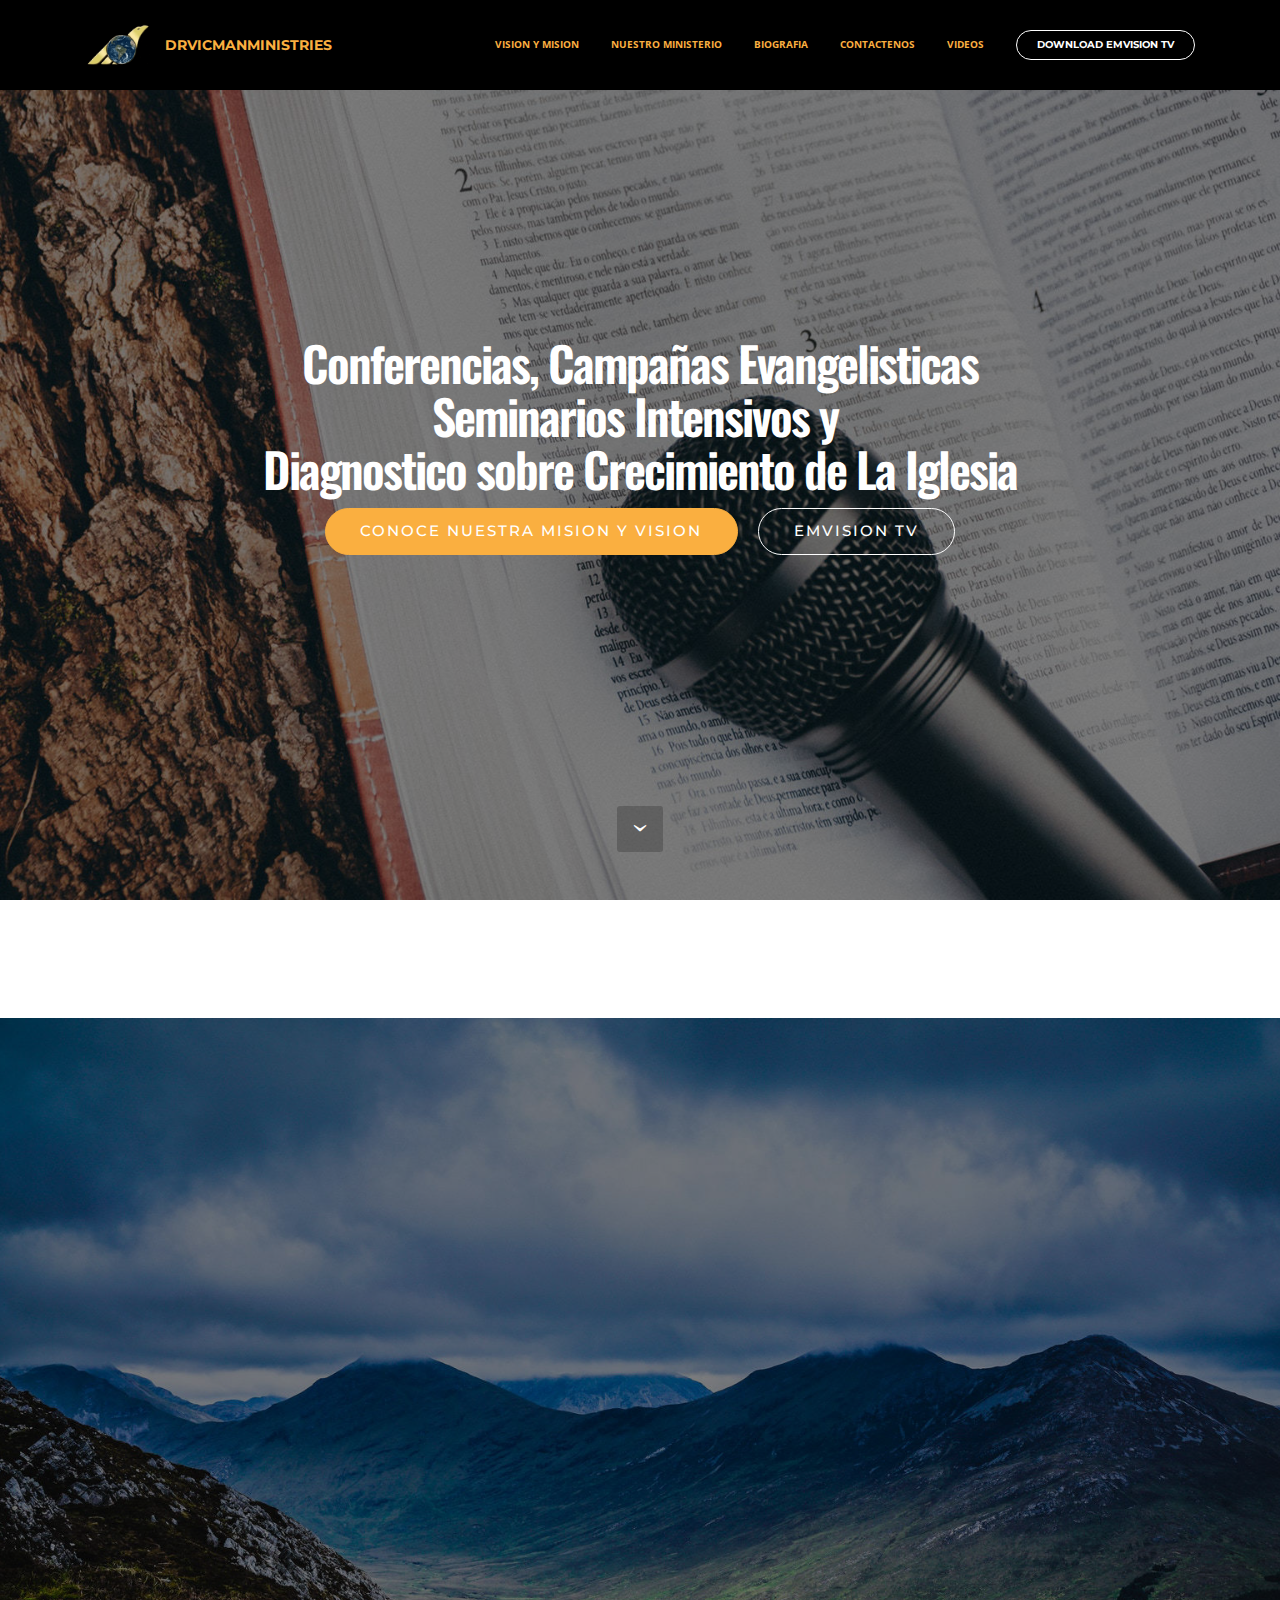
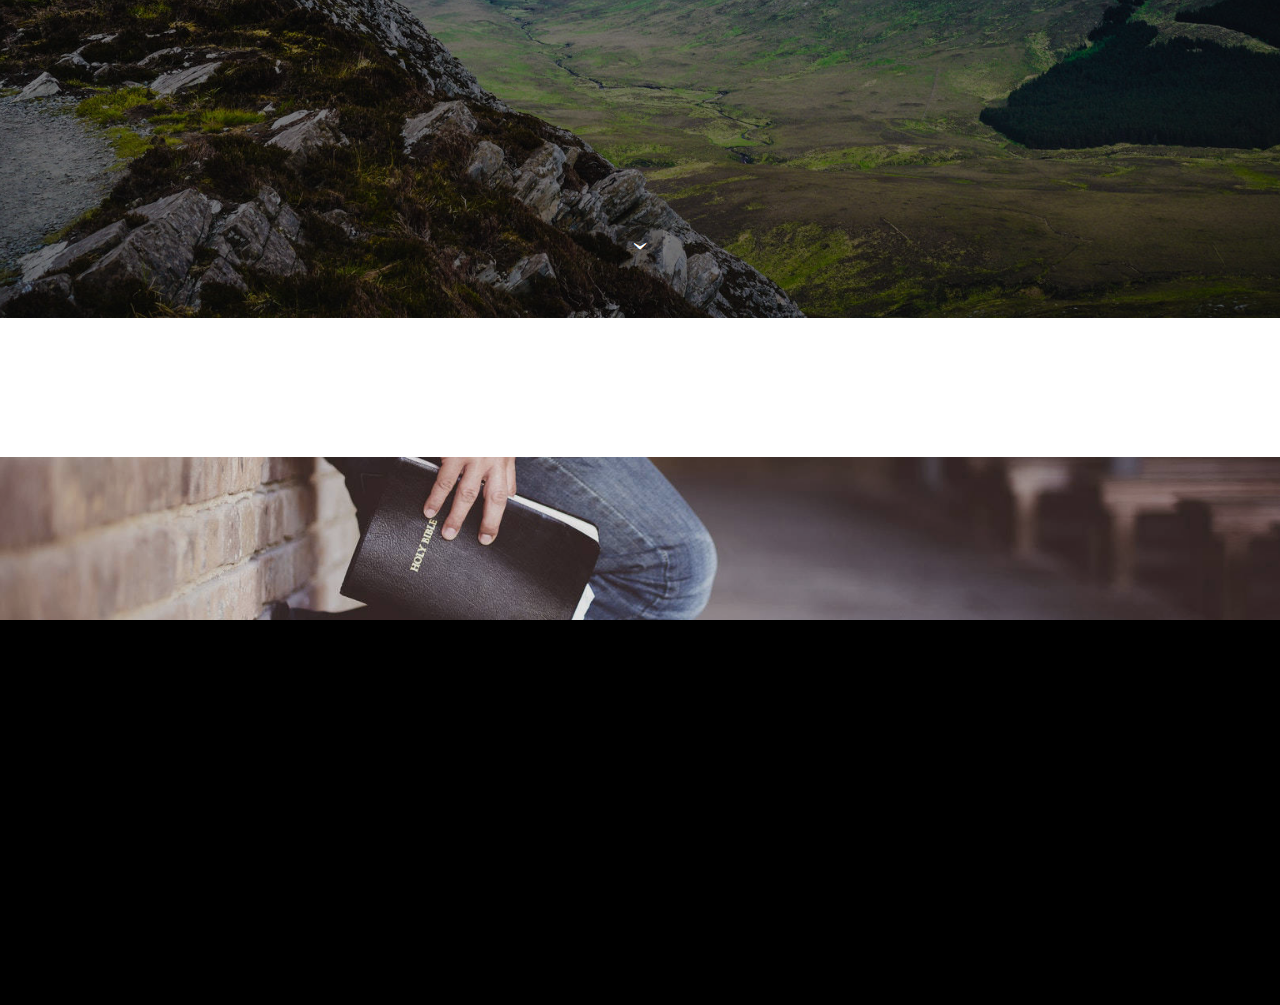
==== index.html @ 1177b35f "create github pages" ====
<!DOCTYPE html>
<html >
<head>
  <!-- Site made with Mobirise Website Builder v4.7.2, https://mobirise.com -->
  <meta charset="UTF-8">
  <meta http-equiv="X-UA-Compatible" content="IE=edge">
  <meta name="generator" content="Mobirise v4.7.2, mobirise.com">
  <meta name="viewport" content="width=device-width, initial-scale=1, minimum-scale=1">
  <link rel="shortcut icon" href="assets/images/hjn-171x128.png" type="image/x-icon">
  <meta name="description" content="">
  <title>Home</title>
  <link rel="stylesheet" href="https://fonts.googleapis.com/css?family=Montserrat:400,700">
  <link rel="stylesheet" href="https://fonts.googleapis.com/css?family=Raleway:100,100i,200,200i,300,300i,400,400i,500,500i,600,600i,700,700i,800,800i,900,900i">
  <link rel="stylesheet" href="https://fonts.googleapis.com/css?family=Lora:400,700,400italic,700italic&subset=latin">
  <link rel="stylesheet" href="assets/tether/tether.min.css">
  <link rel="stylesheet" href="assets/bootstrap/css/bootstrap.min.css">
  <link rel="stylesheet" href="assets/socicon/css/styles.css">
  <link rel="stylesheet" href="assets/dropdown/css/style.css">
  <link rel="stylesheet" href="assets/animate.css/animate.min.css">
  <link rel="stylesheet" href="assets/theme/css/style.css">
  <link rel="stylesheet" href="assets/mobirise/css/mbr-additional.css" type="text/css">
  
  
  
</head>
<body>
  <section id="ext_menu-s" data-rv-view="0">

    <nav class="navbar navbar-dropdown navbar-fixed-top">
        <div class="container">

            <div class="mbr-table">
                <div class="mbr-table-cell">

                    <div class="navbar-brand">
                        <a href="index.html" class="navbar-logo"><img src="assets/images/hjn-171x128.png" alt="Mobirise"></a>
                        <a class="navbar-caption text-primary" href="index.html">DRVICMANMINISTRIES</a>
                    </div>

                </div>
                <div class="mbr-table-cell">

                    <button class="navbar-toggler pull-xs-right hidden-md-up" type="button" data-toggle="collapse" data-target="#exCollapsingNavbar">
                        <div class="hamburger-icon"></div>
                    </button>

                    <ul class="nav-dropdown collapse pull-xs-right nav navbar-nav navbar-toggleable-sm" id="exCollapsingNavbar"><li class="nav-item"><a class="nav-link link" href="page1.html">VISION Y MISION</a></li><li class="nav-item"><a class="nav-link link" href="page5.html">NUESTRO MINISTERIO</a></li><li class="nav-item"><a class="nav-link link" href="page2.html">BIOGRAFIA</a></li><li class="nav-item dropdown"><a class="nav-link link" href="page3.html">CONTACTENOS</a></li><li class="nav-item dropdown"><a class="nav-link link" href="page4.html">VIDEOS</a></li><li class="nav-item nav-btn"><a class="nav-link btn btn-white btn-white-outline" href="https://play.google.com/store/apps/details?id=com.emvision.app&hl=es" target="_blank">DOWNLOAD EMVISION TV</a></li></ul>
                    <button hidden="" class="navbar-toggler navbar-close" type="button" data-toggle="collapse" data-target="#exCollapsingNavbar">
                        <div class="close-icon"></div>
                    </button>

                </div>
            </div>

        </div>
    </nav>

</section>

<section class="engine"><a href="https://mobirise.me/x">css templates</a></section><section class="mbr-section mbr-section-hero mbr-section-full mbr-section-with-arrow mbr-after-navbar" id="header1-0" data-rv-view="2" style="background-image: url(assets/images/mbr-1920x1080.jpg);">

    <div class="mbr-overlay" style="opacity: 0.5; background-color: rgb(0, 0, 0);"></div>

    <div class="mbr-table-cell">

        <div class="container">
            <div class="row">
                <div class="mbr-section col-md-10 col-md-offset-1 text-xs-center">

                    <h1 class="mbr-section-title display-1">Conferencias, Campañas Evangelisticas<br>Seminarios Intensivos y&nbsp;<br>Diagnostico sobre Crecimiento de La Iglesia</h1>
                    <p class="mbr-section-lead lead"></p>
                    <div class="mbr-section-btn"><a class="btn btn-lg btn-primary" href="page1.html">CONOCE NUESTRA MISION Y VISION</a>   <a class="btn btn-lg btn-white-outline btn-white" href="https://play.google.com/store/apps/details?id=com.emvision.app&hl=es" target="_blank">EMVISION TV</a></div>
                </div>
            </div>
        </div>
    </div>

    <div class="mbr-arrow mbr-arrow-floating" aria-hidden="true"><a href="#header3-h"><i class="mbr-arrow-icon"></i></a></div>

</section>

<section class="mbr-section mbr-section__container article" id="header3-h" data-rv-view="5" style="background-color: rgb(255, 255, 255); padding-top: 20px; padding-bottom: 20px;">
    <div class="container">
        <div class="row">
            <div class="col-xs-12">
                <h3 class="mbr-section-title display-2">"El que sacia de bien tu boca
<div>De modo que te rejuvenezcas como el águila."</div></h3>
                <small class="mbr-section-subtitle"><strong>Salmos 103:5</strong></small>
            </div>
        </div>
    </div>
</section>

<section class="mbr-section mbr-section-hero mbr-section-full mbr-section-with-arrow" id="header4-2b" data-rv-view="7" style="background-image: url(assets/images/mbr-3-1620x1080.jpg);">

    <div class="mbr-overlay" style="opacity: 0.5; background-color: rgb(0, 0, 0);"></div>

    <div class="mbr-table-cell">

        <div class="container">
            <div class="row">
                <div class="mbr-section col-md-10 col-md-offset-1 text-xs-center">

                    <h1 class="mbr-section-title display-1">DRVICMANMINISTRIES</h1>
                    <p class="mbr-section-lead lead">El ministerio Drvicmanministries fue fundado en 1987 en la Ciudad de <br>Chicago, Illinois, Proclamando el glorioso Evangelio en América<br>Campañas EVANGELISTICAS en Costa Rica, México, Nicaragua, Honduras,<br>El Salvador, Panamá y Los Estados Unidos..
<br><strong>Ministerio Fundado por El Pastor Víctor Aldana</strong></p>
                    <div class="mbr-section-btn"> <a class="btn btn-lg btn-warning" href="page3.html">CONTACTENOS</a></div>
                </div>
            </div>
        </div>
    </div>

    <div class="mbr-arrow mbr-arrow-floating" aria-hidden="true"><a href="#content2-1f"><i class="mbr-arrow-icon"></i></a></div>

</section>

<section class="mbr-section article mbr-section__container" id="content2-1f" data-rv-view="10" style="background-color: rgb(255, 255, 255); padding-top: 20px; padding-bottom: 20px;">

    <div class="container">
        <div class="row">
            <div class="col-xs-12 lead"><blockquote>Hasta la fecha El Pastor Aldana ha plantado en Estados Unidos 18 iglesias y bautizando <strong>15600 personas</strong>, ha casado <strong>3600 parejas</strong>, ha arreglado Residencias permanentes a unas <strong>3700 personas</strong> y Ha trabajado oficialmente como Locutor de Televisión; Actualmente es Pastor de <strong>ARMOED MISION</strong> y <strong>PRESIDENTE</strong> de <strong>EMVISION TV NETWORK</strong></blockquote></div>
        </div>
    </div>

</section>

<section class="mbr-section mbr-section-md-padding mbr-background" id="social-buttons2-1d" data-rv-view="12" style="background-image: url(assets/images/mbr-2-1618x1080.jpg); padding-top: 30px; padding-bottom: 30px;">
    <div class="mbr-overlay" style="opacity: 0.1; background-color: rgb(0, 0, 0);">
    </div>
    <div class="container">
        <div class="row">
            <div class="col-md-8 col-md-offset-2 text-xs-center">
                <h3 class="mbr-section-title display-2">FOLLOW US</h3>
                <div><a class="btn btn-social btn-white" title="Twitter" target="_blank" href="page3.html"><i class="socicon socicon-twitter"></i></a> <a class="btn btn-social btn-white" title="Facebook" target="_blank" href="page3.html"><i class="socicon socicon-facebook"></i></a> <a class="btn btn-social btn-white" title="Google+" target="_blank" href="page3.html"><i class="socicon socicon-googleplus"></i></a> <a class="btn btn-social btn-white" title="YouTube" target="_blank" href="page3.html"><i class="socicon socicon-youtube"></i></a> <a class="btn btn-social btn-white" title="Instagram" target="_blank" href="page3.html"><i class="socicon socicon-instagram"></i></a>      </div>
            </div>
        </div>
    </div>
</section>

<section class="mbr-section mbr-section-md-padding mbr-footer footer1" id="contacts1-8" data-rv-view="14" style="background-color: rgb(0, 0, 0); padding-top: 60px; padding-bottom: 60px;">
    
    <div class="container">
        <div class="row">
            <div class="mbr-footer-content col-xs-12 col-md-3">
                <div><img src="assets/images/hjn-171x128.png"></div>
            </div>
            <div class="mbr-footer-content col-xs-12 col-md-3">
                <p><strong>DIRECCION</strong><br>6030 Clarkson Avenida Maywood California  90270<br></p>
            </div>
            <div class="mbr-footer-content col-xs-12 col-md-3">
                <p><strong>CONTACTOS</strong><br>
Email: drvicmanministries@gmail.com<br>
Phone: +1&nbsp;(626) 409-4741<br><br></p>
            </div>
            <div class="mbr-footer-content col-xs-12 col-md-3">
                <p><strong>APK PARA ANDROID</strong><br>
<a class="text-primary" href="https://play.google.com/store/apps/details?id=com.emvision.app&hl=es" target="_blank">Download&nbsp;EMVISION TV</a><br><br></p>
            </div>

        </div>
    </div>
</section>

<section class="mbr-section mbr-section-md-padding" id="social-buttons3-g" data-rv-view="16" style="background-color: rgb(0, 0, 0); padding-top: 0px; padding-bottom: 0px;">
    
    <div class="container">
        <div class="row">
            <div class="col-md-8 col-md-offset-2 text-xs-center">
                <h3 class="mbr-section-title display-2">SHARE THIS PAGE!</h3>
                <div>

                  <div class="mbr-social-likes" data-counters="false">
                    <span class="btn btn-social facebook" title="Share link on Facebook">
                        <i class="socicon socicon-facebook"></i>
                    </span>
                    <span class="btn btn-social twitter" title="Share link on Twitter">
                        <i class="socicon socicon-twitter"></i>
                    </span>
                    <span class="btn btn-social plusone" title="Share link on Google+">
                        <i class="socicon socicon-googleplus"></i>
                    </span>
                    
                    
                  </div>

                </div>
            </div>
        </div>
    </div>
</section>


  <script src="assets/web/assets/jquery/jquery.min.js"></script>
  <script src="assets/tether/tether.min.js"></script>
  <script src="assets/bootstrap/js/bootstrap.min.js"></script>
  <script src="assets/social-likes/social-likes.js"></script>
  <script src="assets/dropdown/js/script.min.js"></script>
  <script src="assets/touch-swipe/jquery.touch-swipe.min.js"></script>
  <script src="assets/viewport-checker/jquery.viewportchecker.js"></script>
  <script src="assets/smooth-scroll/smooth-scroll.js"></script>
  <script src="assets/theme/js/script.js"></script>
  
  
  <input name="animation" type="hidden">
  </body>
</html>
---- assets/socicon/css/styles.css ----
@charset "UTF-8";

@font-face {
  font-family: "socicon";
  src:url("../fonts/socicon.eot");
  src:url("../fonts/socicon.eot?#iefix") format("embedded-opentype"),
    url("../fonts/socicon.woff") format("woff"),
    url("../fonts/socicon.ttf") format("truetype"),
    url("../fonts/socicon.svg#socicon") format("svg");
  font-weight: normal;
  font-style: normal;

}

[data-icon]:before {
  font-family: "socicon" !important;
  content: attr(data-icon);
  font-style: normal !important;
  font-weight: normal !important;
  font-variant: normal !important;
  text-transform: none !important;
  speak: none;
  line-height: 1;
  -webkit-font-smoothing: antialiased;
  -moz-osx-font-smoothing: grayscale;
}

[class^="socicon-"]:before,
[class*=" socicon-"]:before {
  font-family: "socicon" !important;
  font-style: normal !important;
  font-weight: normal !important;
  font-variant: normal !important;
  text-transform: none !important;
  speak: none;
  line-height: 1;
  -webkit-font-smoothing: antialiased;
  -moz-osx-font-smoothing: grayscale;
}

.socicon-modelmayhem:before {
  content: "\e000";
}
.socicon-mixcloud:before {
  content: "\e001";
}
.socicon-drupal:before {
  content: "\e002";
}
.socicon-swarm:before {
  content: "\e003";
}
.socicon-istock:before {
  content: "\e004";
}
.socicon-yammer:before {
  content: "\e005";
}
.socicon-ello:before {
  content: "\e006";
}
.socicon-stackoverflow:before {
  content: "\e007";
}
.socicon-persona:before {
  content: "\e008";
}
.socicon-triplej:before {
  content: "\e009";
}
.socicon-houzz:before {
  content: "\e00a";
}
.socicon-rss:before {
  content: "\e00b";
}
.socicon-paypal:before {
  content: "\e00c";
}
.socicon-odnoklassniki:before {
  content: "\e00d";
}
.socicon-airbnb:before {
  content: "\e00e";
}
.socicon-periscope:before {
  content: "\e00f";
}
.socicon-outlook:before {
  content: "\e010";
}
.socicon-coderwall:before {
  content: "\e011";
}
.socicon-tripadvisor:before {
  content: "\e012";
}
.socicon-appnet:before {
  content: "\e013";
}
.socicon-goodreads:before {
  content: "\e014";
}
.socicon-tripit:before {
  content: "\e015";
}
.socicon-lanyrd:before {
  content: "\e016";
}
.socicon-slideshare:before {
  content: "\e017";
}
.socicon-buffer:before {
  content: "\e018";
}
.socicon-disqus:before {
  content: "\e019";
}
.socicon-vkontakte:before {
  content: "\e01a";
}
.socicon-whatsapp:before {
  content: "\e01b";
}
.socicon-patreon:before {
  content: "\e01c";
}
.socicon-storehouse:before {
  content: "\e01d";
}
.socicon-pocket:before {
  content: "\e01e";
}
.socicon-mail:before {
  content: "\e01f";
}
.socicon-blogger:before {
  content: "\e020";
}
.socicon-technorati:before {
  content: "\e021";
}
.socicon-reddit:before {
  content: "\e022";
}
.socicon-dribbble:before {
  content: "\e023";
}
.socicon-stumbleupon:before {
  content: "\e024";
}
.socicon-digg:before {
  content: "\e025";
}
.socicon-envato:before {
  content: "\e026";
}
.socicon-behance:before {
  content: "\e027";
}
.socicon-delicious:before {
  content: "\e028";
}
.socicon-deviantart:before {
  content: "\e029";
}
.socicon-forrst:before {
  content: "\e02a";
}
.socicon-play:before {
  content: "\e02b";
}
.socicon-zerply:before {
  content: "\e02c";
}
.socicon-wikipedia:before {
  content: "\e02d";
}
.socicon-apple:before {
  content: "\e02e";
}
.socicon-flattr:before {
  content: "\e02f";
}
.socicon-github:before {
  content: "\e030";
}
.socicon-renren:before {
  content: "\e031";
}
.socicon-friendfeed:before {
  content: "\e032";
}
.socicon-newsvine:before {
  content: "\e033";
}
.socicon-identica:before {
  content: "\e034";
}
.socicon-bebo:before {
  content: "\e035";
}
.socicon-zynga:before {
  content: "\e036";
}
.socicon-steam:before {
  content: "\e037";
}
.socicon-xbox:before {
  content: "\e038";
}
.socicon-windows:before {
  content: "\e039";
}
.socicon-qq:before {
  content: "\e03a";
}
.socicon-douban:before {
  content: "\e03b";
}
.socicon-meetup:before {
  content: "\e03c";
}
.socicon-playstation:before {
  content: "\e03d";
}
.socicon-android:before {
  content: "\e03e";
}
.socicon-snapchat:before {
  content: "\e03f";
}
.socicon-twitter:before {
  content: "\e040";
}
.socicon-facebook:before {
  content: "\e041";
}
.socicon-googleplus:before {
  content: "\e042";
}
.socicon-pinterest:before {
  content: "\e043";
}
.socicon-foursquare:before {
  content: "\e044";
}
.socicon-yahoo:before {
  content: "\e045";
}
.socicon-skype:before {
  content: "\e046";
}
.socicon-yelp:before {
  content: "\e047";
}
.socicon-feedburner:before {
  content: "\e048";
}
.socicon-linkedin:before {
  content: "\e049";
}
.socicon-viadeo:before {
  content: "\e04a";
}
.socicon-xing:before {
  content: "\e04b";
}
.socicon-myspace:before {
  content: "\e04c";
}
.socicon-soundcloud:before {
  content: "\e04d";
}
.socicon-spotify:before {
  content: "\e04e";
}
.socicon-grooveshark:before {
  content: "\e04f";
}
.socicon-lastfm:before {
  content: "\e050";
}
.socicon-youtube:before {
  content: "\e051";
}
.socicon-vimeo:before {
  content: "\e052";
}
.socicon-dailymotion:before {
  content: "\e053";
}
.socicon-vine:before {
  content: "\e054";
}
.socicon-flickr:before {
  content: "\e055";
}
.socicon-500px:before {
  content: "\e056";
}
.socicon-wordpress:before {
  content: "\e058";
}
.socicon-tumblr:before {
  content: "\e059";
}
.socicon-twitch:before {
  content: "\e05a";
}
.socicon-8tracks:before {
  content: "\e05b";
}
.socicon-amazon:before {
  content: "\e05c";
}
.socicon-icq:before {
  content: "\e05d";
}
.socicon-smugmug:before {
  content: "\e05e";
}
.socicon-ravelry:before {
  content: "\e05f";
}
.socicon-weibo:before {
  content: "\e060";
}
.socicon-baidu:before {
  content: "\e061";
}
.socicon-angellist:before {
  content: "\e062";
}
.socicon-ebay:before {
  content: "\e063";
}
.socicon-imdb:before {
  content: "\e064";
}
.socicon-stayfriends:before {
  content: "\e065";
}
.socicon-residentadvisor:before {
  content: "\e066";
}
.socicon-google:before {
  content: "\e067";
}
.socicon-yandex:before {
  content: "\e068";
}
.socicon-sharethis:before {
  content: "\e069";
}
.socicon-bandcamp:before {
  content: "\e06a";
}
.socicon-itunes:before {
  content: "\e06b";
}
.socicon-deezer:before {
  content: "\e06c";
}
.socicon-telegram:before {
  content: "\e06e";
}
.socicon-openid:before {
  content: "\e06f";
}
.socicon-amplement:before {
  content: "\e070";
}
.socicon-viber:before {
  content: "\e071";
}
.socicon-zomato:before {
  content: "\e072";
}
.socicon-draugiem:before {
  content: "\e074";
}
.socicon-endomodo:before {
  content: "\e075";
}
.socicon-filmweb:before {
  content: "\e076";
}
.socicon-stackexchange:before {
  content: "\e077";
}
.socicon-wykop:before {
  content: "\e078";
}
.socicon-teamspeak:before {
  content: "\e079";
}
.socicon-teamviewer:before {
  content: "\e07a";
}
.socicon-ventrilo:before {
  content: "\e07b";
}
.socicon-younow:before {
  content: "\e07c";
}
.socicon-raidcall:before {
  content: "\e07d";
}
.socicon-mumble:before {
  content: "\e07e";
}
.socicon-medium:before {
  content: "\e06d";
}
.socicon-bebee:before {
  content: "\e07f";
}
.socicon-hitbox:before {
  content: "\e080";
}
.socicon-reverbnation:before {
  content: "\e081";
}
.socicon-formulr:before {
  content: "\e082";
}
.socicon-instagram:before {
  content: "\e057";
}
.socicon-battlenet:before {
  content: "\e083";
}
.socicon-chrome:before {
  content: "\e084";
}
.socicon-discord:before {
  content: "\e086";
}
.socicon-issuu:before {
  content: "\e087";
}
.socicon-macos:before {
  content: "\e088";
}
.socicon-firefox:before {
  content: "\e089";
}
.socicon-opera:before {
  content: "\e08d";
}
.socicon-keybase:before {
  content: "\e090";
}
.socicon-alliance:before {
  content: "\e091";
}
.socicon-livejournal:before {
  content: "\e092";
}
.socicon-googlephotos:before {
  content: "\e093";
}
.socicon-horde:before {
  content: "\e094";
}
.socicon-etsy:before {
  content: "\e095";
}
.socicon-zapier:before {
  content: "\e096";
}
.socicon-google-scholar:before {
  content: "\e097";
}
.socicon-researchgate:before {
  content: "\e098";
}
.socicon-wechat:before {
  content: "\e099";
}
.socicon-strava:before {
  content: "\e09a";
}
.socicon-line:before {
  content: "\e09b";
}
.socicon-lyft:before {
  content: "\e09c";
}
.socicon-uber:before {
  content: "\e09d";
}
.socicon-songkick:before {
  content: "\e09e";
}
.socicon-viewbug:before {
  content: "\e09f";
}
.socicon-googlegroups:before {
  content: "\e0a0";
}
.socicon-quora:before {
  content: "\e073";
}
.socicon-diablo:before {
  content: "\e085";
}
.socicon-blizzard:before {
  content: "\e0a1";
}
.socicon-hearthstone:before {
  content: "\e08b";
}
.socicon-heroes:before {
  content: "\e08a";
}
.socicon-overwatch:before {
  content: "\e08c";
}
.socicon-warcraft:before {
  content: "\e08e";
}
.socicon-starcraft:before {
  content: "\e08f";
}
.socicon-beam:before {
  content: "\e0a2";
}
.socicon-curse:before {
  content: "\e0a3";
}
.socicon-player:before {
  content: "\e0a4";
}
.socicon-streamjar:before {
  content: "\e0a5";
}
.socicon-nintendo:before {
  content: "\e0a6";
}
.socicon-hellocoton:before {
  content: "\e0a7";
}
---- assets/dropdown/css/style.css ----
.navbar-dropdown {
  left: 0;
  padding: 0;
  position: absolute;
  right: 0;
  top: 0;
  transition: all 0.45s ease;
  z-index: 1030; }
  .navbar-dropdown .navbar-brand {
    float: none;
    font-size: 0;
    padding: 1.25rem 0;
    position: relative;
    transition: padding 0.25s ease;
    white-space: nowrap; }
    .navbar-dropdown .navbar-brand::before {
      content: "";
      display: inline-block;
      height: 100%;
      vertical-align: middle; }
  .navbar-dropdown .navbar-logo,
  .navbar-dropdown .navbar-caption {
    display: inline-block;
    vertical-align: middle; }
  .navbar-dropdown .navbar-logo {
    margin-right: 0.8rem;
    transition: margin 0.3s ease-in-out; }
    .navbar-dropdown .navbar-logo img {
      height: 3.125rem;
      transition: all 0.3s ease-in-out; }
  .navbar-dropdown .mbr-table-cell {
    height: 5.625rem; }
  .navbar-dropdown .navbar-caption {
    font-family: "Montserrat";
    font-size: 1rem;
    font-weight: 700;
    white-space: normal; }
    .navbar-dropdown .navbar-caption, .navbar-dropdown .navbar-caption:hover {
      color: inherit;
      text-decoration: none; }
  .navbar-dropdown.navbar-fixed-top {
    position: fixed; }
  .navbar-dropdown.bg-color.transparent {
    background: none !important; }
  .navbar-dropdown.navbar-short .navbar-brand {
    padding: 0.625rem 0; }
  .navbar-dropdown.navbar-short .navbar-logo {
    margin-right: 0.5rem; }
    .navbar-dropdown.navbar-short .navbar-logo img {
      height: 2.375rem; }
  .navbar-dropdown.navbar-short .mbr-table-cell {
    height: 3.625rem; }
  .navbar-dropdown .navbar-close {
    left: 0.6875rem;
    position: fixed;
    top: 0.75rem;
    z-index: 1000; }
  .navbar-dropdown.opened {
    background: none !important; }
    .navbar-dropdown.opened .navbar-brand,
    .navbar-dropdown.opened .navbar-toggler {
      display: none; }
  .navbar-dropdown .hamburger-icon {
    content: "";
    width: 16px;
    -webkit-box-shadow: 0 -6px 0 1px,0 0 0 1px,0 6px 0 1px;
    -moz-box-shadow: 0 -6px 0 1px,0 0 0 1px,0 6px 0 1px;
    box-shadow: 0 -6px 0 1px,0 0 0 1px,0 6px 0 1px; }
  .navbar-dropdown .close-icon {
    position: relative;
    width: 21px;
    height: 21px;
    overflow: hidden; }
    .navbar-dropdown .close-icon::before, .navbar-dropdown .close-icon::after {
      content: '';
      position: absolute;
      height: 2px;
      width: 100%;
      top: 50%;
      left: 0;
      margin-top: -1px; }
    .navbar-dropdown .close-icon::before {
      transform: rotate(45deg);
      -ms-transform: rotate(45deg);
      -webkit-transform: rotate(45deg); }
    .navbar-dropdown .close-icon::after {
      transform: rotate(-45deg);
      -ms-transform: rotate(-45deg);
      -webkit-transform: rotate(-45deg); }

.dropdown-menu .dropdown-toggle[data-toggle="dropdown-submenu"]::after {
  border-bottom: 0.35em solid transparent;
  border-left: 0.35em solid;
  border-right: 0;
  border-top: 0.35em solid transparent;
  margin-left: 0.3rem; }

.dropdown-menu .dropdown-item:focus {
  outline: 0; }

.nav-dropdown {
  display: table !important;
  font-family: "Montserrat";
  font-size: 0.75rem;
  font-weight: 700;
  height: auto !important; }
  .nav-dropdown .nav-item {
    display: table-cell;
    float: none;
    vertical-align: middle; }
  .nav-dropdown .nav-btn {
    padding-left: 1rem; }
  .nav-dropdown .link {
    margin: 1.667em;
    padding: 0;
    transition: color .2s ease-in-out; }
    .nav-dropdown .link.dropdown-toggle {
      margin-right: 2.583em; }
      .nav-dropdown .link.dropdown-toggle::after {
        margin-left: .25rem;
        border-top: 0.35em solid;
        border-right: 0.35em solid transparent;
        border-left: 0.35em solid transparent;
        border-bottom: 0; }
      .nav-dropdown .link.dropdown-toggle::after {
        display: block;
        margin-top: -0.1667em;
        position: absolute;
        right: 1.3333em;
        top: 50%; }
      .nav-dropdown .link.dropdown-toggle[aria-expanded="true"] {
        margin: 0;
        padding: 1.667em 2.583em 1.667em 1.667em; }
  .nav-dropdown .link::after,
  .nav-dropdown .dropdown-item::after {
    color: inherit; }
  .nav-dropdown .btn {
    font-size: 0.75rem;
    font-weight: 700;
    letter-spacing: 0;
    margin-bottom: 0;
    padding-left: 1.25rem;
    padding-right: 1.25rem; }
  .nav-dropdown .dropdown-menu {
    border-radius: 0;
    border: 0;
    left: 0;
    margin: 0;
    padding-bottom: 1.25rem;
    padding-top: 1.25rem; }
  .nav-dropdown .dropdown-submenu {
    left: 100%;
    margin-left: 0.125rem;
    margin-top: -1.25rem;
    top: 0; }
  .nav-dropdown .dropdown-item {
    font-size: 0.8125rem;
    font-weight: 500;
    line-height: 2;
    padding: 0.3846em 4.615em 0.3846em 1.5385em;
    position: relative;
    transition: color .2s ease-in-out, background-color .2s ease-in-out; }
    .nav-dropdown .dropdown-item::after {
      margin-top: -0.3077em;
      position: absolute;
      right: 1.1538em;
      top: 50%; }
    .nav-dropdown .dropdown-item:focus, .nav-dropdown .dropdown-item:hover {
      background: none; }

@media (max-width: 767px) {
  .nav-dropdown.navbar-toggleable-sm {
    bottom: 0;
    display: none;
    left: 0;
    overflow-x: hidden;
    position: fixed;
    top: 0;
    transform: translateX(-100%);
    -ms-transform: translateX(-100%);
    -webkit-transform: translateX(-100%);
    width: 18.75rem;
    z-index: 999; } }
.nav-dropdown.navbar-toggleable-xl {
  bottom: 0;
  display: none;
  left: 0;
  overflow-x: hidden;
  position: fixed;
  top: 0;
  transform: translateX(-100%);
  -ms-transform: translateX(-100%);
  -webkit-transform: translateX(-100%);
  width: 18.75rem;
  z-index: 999; }

.nav-dropdown-sm {
  display: block !important;
  overflow-x: hidden;
  overflow: auto;
  padding-top: 3.875rem; }
  .nav-dropdown-sm::after {
    content: "";
    display: block;
    height: 3rem;
    width: 100%; }
  .nav-dropdown-sm.collapse.in ~ .navbar-close {
    display: block !important; }
  .nav-dropdown-sm.collapsing, .nav-dropdown-sm.collapse.in {
    transform: translateX(0);
    -ms-transform: translateX(0);
    -webkit-transform: translateX(0);
    transition: all 0.25s ease-out;
    -webkit-transition: all 0.25s ease-out; }
  .nav-dropdown-sm.collapsing[aria-expanded="false"] {
    transform: translateX(-100%);
    -ms-transform: translateX(-100%);
    -webkit-transform: translateX(-100%); }
  .nav-dropdown-sm .nav-item {
    display: block;
    margin-left: 0 !important;
    padding-left: 0; }
  .nav-dropdown-sm .link,
  .nav-dropdown-sm .dropdown-item {
    border-top: 1px dotted rgba(255, 255, 255, 0.1);
    font-size: 0.8125rem;
    line-height: 1.6;
    margin: 0 !important;
    padding: 0.875rem 2.4rem 0.875rem 1.5625rem !important;
    position: relative;
    white-space: normal; }
    .nav-dropdown-sm .link:focus, .nav-dropdown-sm .link:hover,
    .nav-dropdown-sm .dropdown-item:focus,
    .nav-dropdown-sm .dropdown-item:hover {
      background: rgba(0, 0, 0, 0.2) !important; }
  .nav-dropdown-sm .nav-btn {
    position: relative;
    padding: 1.5625rem 1.5625rem 0 1.5625rem; }
    .nav-dropdown-sm .nav-btn::before {
      border-top: 1px dotted rgba(255, 255, 255, 0.1);
      content: "";
      left: 0;
      position: absolute;
      top: 0;
      width: 100%; }
    .nav-dropdown-sm .nav-btn + .nav-btn {
      padding-top: 0.625rem; }
      .nav-dropdown-sm .nav-btn + .nav-btn::before {
        display: none; }
  .nav-dropdown-sm .btn {
    padding: 0.625rem 0; }
  .nav-dropdown-sm .dropdown-toggle::after {
    position: absolute;
    right: 1.25rem;
    top: 50%;
    margin-top: -0.154em; }
  .nav-dropdown-sm .dropdown-toggle[data-toggle="dropdown-submenu"]::after {
    margin-left: .25rem;
    border-top: 0.35em solid;
    border-right: 0.35em solid transparent;
    border-left: 0.35em solid transparent;
    border-bottom: 0; }
  .nav-dropdown-sm .dropdown-toggle[data-toggle="dropdown-submenu"][aria-expanded="true"]::after {
    border-top: 0;
    border-right: 0.35em solid transparent;
    border-left: 0.35em solid transparent;
    border-bottom: 0.35em solid; }
  .nav-dropdown-sm .dropdown-menu {
    margin: 0;
    padding: 0;
    position: relative;
    top: 0;
    left: 0;
    width: 100%;
    border: 0;
    float: none;
    border-radius: 0;
    background: none; }

.is-builder .nav-dropdown.collapsing {
  transition: none !important; }

/*# sourceMappingURL=style.css.map */
---- assets/theme/css/style.css ----
.engine {
	position: absolute;
	text-indent: -2400px;
	text-align: center;
	padding: 0;
	top: 0;
	left: -2400px;
}/*!
 * Default theme v2 (https://mobirise.com/)
 * Copyright 2016 Mobirise
 */
.container {
  position: relative; }

.btn {
  margin-bottom: 0.5rem; }
  .btn + .btn {
    margin-left: 1rem; }
  @media (max-width: 767px) {
    .btn {
      white-space: normal; }
      .btn + .btn {
        margin-left: 0; } }

.bg-primary {
  background-color: #c0a375 !important; }

.bg-success {
  background-color: #90a878 !important; }

.bg-info {
  background-color: #7e9b9f !important; }

.bg-warning {
  background-color: #f3c649 !important; }

.bg-danger {
  background-color: #f28281 !important; }

.bg-none {
  background: none !important; }

.btn {
  font-family: 'Montserrat', sans-serif;
  font-weight: 500;
  letter-spacing: 2px;
  padding: 0.75rem 2.1875rem;
  font-size: 0.75rem;
  line-height: 1.5;
  border-radius: 3px;
  -webkit-transition: all .3s ease-in-out;
  -moz-transition: all .3s ease-in-out;
  transition: all .3s ease-in-out; }

.btn-sm {
  padding: 0.625rem 2.1874rem;
  font-size: 0.9687rem;
  line-height: 1.5;
  border-radius: 3px;
  font-family: "Lora";
  font-style: italic;
  font-weight: 400;
  letter-spacing: 0px; }

.btn-lg {
  padding: 0.75rem 2.1874rem;
  font-size: 0.9687rem;
  line-height: 1.3333333333;
  border-radius: 3px; }

.btn-xlg {
  padding: 0.75rem 2.1874rem;
  font-size: 1.1875rem;
  line-height: 1.3333333333;
  border-radius: 3px; }

.btn-primary {
  background-color: #c0a375;
  border-color: #c0a375;
  box-shadow: none;
  color: #fff; }
  .btn-primary:hover {
    color: #fff;
    background-color: #a07e49;
    border-color: #a07e49;
    box-shadow: none; }
  .btn-primary:focus, .btn-primary.focus {
    color: #fff;
    background-color: #a07e49;
    border-color: #a07e49; }
  .btn-primary:active, .btn-primary.active {
    color: #fff;
    background-color: #a07e49;
    border-color: #a07e49;
    background-image: none;
    box-shadow: none; }
  .btn-primary.disabled, .btn-primary:disabled {
    color: #fff !important;
    background-color: #a07e49 !important;
    border-color: #a07e49 !important;
    opacity: 0.85; }

.btn-secondary {
  background-color: #bfcecb;
  border-color: #bfcecb;
  box-shadow: none;
  color: #fff; }
  .btn-secondary:hover {
    color: #fff;
    background-color: #94ada8;
    border-color: #94ada8;
    box-shadow: none; }
  .btn-secondary:focus, .btn-secondary.focus {
    color: #fff;
    background-color: #94ada8;
    border-color: #94ada8; }
  .btn-secondary:active, .btn-secondary.active {
    color: #fff;
    background-color: #94ada8;
    border-color: #94ada8;
    background-image: none;
    box-shadow: none; }
  .btn-secondary.disabled, .btn-secondary:disabled {
    color: #fff !important;
    background-color: #94ada8 !important;
    border-color: #94ada8 !important;
    opacity: 0.85; }

.btn-info {
  background-color: #7e9b9f;
  border-color: #7e9b9f;
  box-shadow: none;
  color: #fff; }
  .btn-info:hover {
    color: #fff;
    background-color: #597478;
    border-color: #597478;
    box-shadow: none; }
  .btn-info:focus, .btn-info.focus {
    color: #fff;
    background-color: #597478;
    border-color: #597478; }
  .btn-info:active, .btn-info.active {
    color: #fff;
    background-color: #597478;
    border-color: #597478;
    background-image: none;
    box-shadow: none; }
  .btn-info.disabled, .btn-info:disabled {
    color: #fff !important;
    background-color: #597478 !important;
    border-color: #597478 !important;
    opacity: 0.85; }

.btn-success {
  background-color: #90a878;
  border-color: #90a878;
  box-shadow: none;
  color: #fff; }
  .btn-success:hover {
    color: #fff;
    background-color: #6a8153;
    border-color: #6a8153;
    box-shadow: none; }
  .btn-success:focus, .btn-success.focus {
    color: #fff;
    background-color: #6a8153;
    border-color: #6a8153; }
  .btn-success:active, .btn-success.active {
    color: #fff;
    background-color: #6a8153;
    border-color: #6a8153;
    background-image: none;
    box-shadow: none; }
  .btn-success.disabled, .btn-success:disabled {
    color: #fff !important;
    background-color: #6a8153 !important;
    border-color: #6a8153 !important;
    opacity: 0.85; }

.btn-warning {
  background-color: #f3c649;
  border-color: #f3c649;
  box-shadow: none;
  color: #fff; }
  .btn-warning:hover {
    color: #fff;
    background-color: #e1a90f;
    border-color: #e1a90f;
    box-shadow: none; }
  .btn-warning:focus, .btn-warning.focus {
    color: #fff;
    background-color: #e1a90f;
    border-color: #e1a90f; }
  .btn-warning:active, .btn-warning.active {
    color: #fff;
    background-color: #e1a90f;
    border-color: #e1a90f;
    background-image: none;
    box-shadow: none; }
  .btn-warning.disabled, .btn-warning:disabled {
    color: #fff !important;
    background-color: #e1a90f !important;
    border-color: #e1a90f !important;
    opacity: 0.85; }

.btn-danger {
  background-color: #f28281;
  border-color: #f28281;
  box-shadow: none;
  color: #fff; }
  .btn-danger:hover {
    color: #fff;
    background-color: #eb3d3c;
    border-color: #eb3d3c;
    box-shadow: none; }
  .btn-danger:focus, .btn-danger.focus {
    color: #fff;
    background-color: #eb3d3c;
    border-color: #eb3d3c; }
  .btn-danger:active, .btn-danger.active {
    color: #fff;
    background-color: #eb3d3c;
    border-color: #eb3d3c;
    background-image: none;
    box-shadow: none; }
  .btn-danger.disabled, .btn-danger:disabled {
    color: #fff !important;
    background-color: #eb3d3c !important;
    border-color: #eb3d3c !important;
    opacity: 0.85; }

.btn-white {
  background-color: #fff;
  border-color: #fff;
  box-shadow: none;
  color: #535353; }
  .btn-white:hover {
    color: #fff;
    background-color: #d4d4d4;
    border-color: #d4d4d4;
    box-shadow: none; }
  .btn-white:focus, .btn-white.focus {
    color: #fff;
    background-color: #d4d4d4;
    border-color: #d4d4d4; }
  .btn-white:active, .btn-white.active {
    color: #fff;
    background-color: #d4d4d4;
    border-color: #d4d4d4;
    background-image: none;
    box-shadow: none; }
  .btn-white.disabled, .btn-white:disabled {
    color: #fff !important;
    background-color: #d4d4d4 !important;
    border-color: #d4d4d4 !important;
    opacity: 0.85; }

.btn-black {
  background-color: #535353;
  border-color: #535353;
  box-shadow: none;
  color: #fff; }
  .btn-black:hover {
    color: #fff;
    background-color: #2d2d2d;
    border-color: #2d2d2d;
    box-shadow: none; }
  .btn-black:focus, .btn-black.focus {
    color: #fff;
    background-color: #2d2d2d;
    border-color: #2d2d2d; }
  .btn-black:active, .btn-black.active {
    color: #fff;
    background-color: #2d2d2d;
    border-color: #2d2d2d;
    background-image: none;
    box-shadow: none; }
  .btn-black.disabled, .btn-black:disabled {
    color: #fff !important;
    background-color: #2d2d2d !important;
    border-color: #2d2d2d !important;
    opacity: 0.85; }

.btn-primary-outline {
  background: none;
  border-color: #8e7041;
  color: #8e7041; }
  .btn-primary-outline:focus, .btn-primary-outline.focus, .btn-primary-outline:active, .btn-primary-outline.active {
    color: #fff;
    background-color: #c0a375;
    border-color: #c0a375; }
  .btn-primary-outline:hover {
    color: #fff;
    background-color: #c0a375;
    border-color: #c0a375; }
  .btn-primary-outline.disabled, .btn-primary-outline:disabled {
    color: #fff !important;
    background-color: #c0a375 !important;
    border-color: #c0a375 !important;
    opacity: 0.85; }

.btn-secondary-outline {
  background: none;
  border-color: #85a29c;
  color: #85a29c; }
  .btn-secondary-outline:focus, .btn-secondary-outline.focus, .btn-secondary-outline:active, .btn-secondary-outline.active {
    color: #fff;
    background-color: #bfcecb;
    border-color: #bfcecb; }
  .btn-secondary-outline:hover {
    color: #fff;
    background-color: #bfcecb;
    border-color: #bfcecb; }
  .btn-secondary-outline.disabled, .btn-secondary-outline:disabled {
    color: #fff !important;
    background-color: #bfcecb !important;
    border-color: #bfcecb !important;
    opacity: 0.85; }

.btn-info-outline {
  background: none;
  border-color: #4e6669;
  color: #4e6669; }
  .btn-info-outline:focus, .btn-info-outline.focus, .btn-info-outline:active, .btn-info-outline.active {
    color: #fff;
    background-color: #7e9b9f;
    border-color: #7e9b9f; }
  .btn-info-outline:hover {
    color: #fff;
    background-color: #7e9b9f;
    border-color: #7e9b9f; }
  .btn-info-outline.disabled, .btn-info-outline:disabled {
    color: #fff !important;
    background-color: #7e9b9f !important;
    border-color: #7e9b9f !important;
    opacity: 0.85; }

.btn-success-outline {
  background: none;
  border-color: #5d7149;
  color: #5d7149; }
  .btn-success-outline:focus, .btn-success-outline.focus, .btn-success-outline:active, .btn-success-outline.active {
    color: #fff;
    background-color: #90a878;
    border-color: #90a878; }
  .btn-success-outline:hover {
    color: #fff;
    background-color: #90a878;
    border-color: #90a878; }
  .btn-success-outline.disabled, .btn-success-outline:disabled {
    color: #fff !important;
    background-color: #90a878 !important;
    border-color: #90a878 !important;
    opacity: 0.85; }

.btn-warning-outline {
  background: none;
  border-color: #c9970d;
  color: #c9970d; }
  .btn-warning-outline:focus, .btn-warning-outline.focus, .btn-warning-outline:active, .btn-warning-outline.active {
    color: #fff;
    background-color: #f3c649;
    border-color: #f3c649; }
  .btn-warning-outline:hover {
    color: #fff;
    background-color: #f3c649;
    border-color: #f3c649; }
  .btn-warning-outline.disabled, .btn-warning-outline:disabled {
    color: #fff !important;
    background-color: #f3c649 !important;
    border-color: #f3c649 !important;
    opacity: 0.85; }

.btn-danger-outline {
  background: none;
  border-color: #e82625;
  color: #e82625; }
  .btn-danger-outline:focus, .btn-danger-outline.focus, .btn-danger-outline:active, .btn-danger-outline.active {
    color: #fff;
    background-color: #f28281;
    border-color: #f28281; }
  .btn-danger-outline:hover {
    color: #fff;
    background-color: #f28281;
    border-color: #f28281; }
  .btn-danger-outline.disabled, .btn-danger-outline:disabled {
    color: #fff !important;
    background-color: #f28281 !important;
    border-color: #f28281 !important;
    opacity: 0.85; }

.btn-white-outline {
  background: none;
  border-color: #fff;
  color: #fff; }
  .btn-white-outline:focus, .btn-white-outline.focus, .btn-white-outline:active, .btn-white-outline.active {
    color: #535353;
    background-color: #fff;
    border-color: #fff; }
  .btn-white-outline:hover {
    color: #535353;
    background-color: #fff;
    border-color: #fff; }
  .btn-white-outline.disabled, .btn-white-outline:disabled {
    color: #535353 !important;
    background-color: #fff !important;
    border-color: #fff !important;
    opacity: 0.85; }

.btn-black-outline {
  background: none;
  border-color: #202020;
  color: #202020; }
  .btn-black-outline:focus, .btn-black-outline.focus, .btn-black-outline:active, .btn-black-outline.active {
    color: #fff;
    background-color: #535353;
    border-color: #535353; }
  .btn-black-outline:hover {
    color: #fff;
    background-color: #535353;
    border-color: #535353; }
  .btn-black-outline.disabled, .btn-black-outline:disabled {
    color: #fff !important;
    background-color: #535353 !important;
    border-color: #535353 !important;
    opacity: 0.85; }

a.mbr-iconfont:hover {
  text-decoration: none; }

.btn-social {
  font-size: 20px;
  border-radius: 50%;
  padding: 0;
  width: 44px;
  height: 44px;
  line-height: 44px;
  text-align: center;
  position: relative;
  border: 2px solid #c0a375;
  color: #232323; }
  .btn-social i {
    top: 0;
    line-height: 44px;
    width: 44px; }
  .btn-social:hover {
    color: #fff;
    background: #c0a375; }
  .btn-social + .btn {
    margin-left: 0.1rem; }

p.lead,
.lead p {
  font-size: 1.07rem;
  font-weight: 300;
  margin-bottom: 2.3125rem; }

.article .lead p, .article .lead ul, .article .lead ol, .article .lead pre, .article .lead blockquote {
  margin-bottom: 0; }

.lead {
  font-size: 1.07rem;
  font-weight: 300; }
  .lead a {
    font-family: "Lora";
    font-style: italic;
    font-weight: 400; }
    .lead a, .lead a:hover {
      color: #c0a375;
      text-decoration: none; }
  .lead h1 {
    font-size: 3rem;
    font-weight: 600;
    letter-spacing: -1px;
    margin-bottom: 1.605rem; }
  .lead h2 {
    font-size: 2.5rem;
    font-weight: 600;
    letter-spacing: -1px;
    margin-bottom: 1.605rem; }
  .lead h3 {
    font-size: 2rem;
    font-weight: 600;
    margin-bottom: 1.605rem; }
  .lead h4 {
    font-size: 1.5rem;
    font-weight: 600;
    margin-bottom: 1.605rem; }
  .lead blockquote {
    font-family: "Lora";
    font-style: italic;
    padding: 10px 0 10px 20px;
    border-left: 4px solid #c39f76;
    font-size: 1.09rem;
    position: relative; }
  .lead ul, .lead ol, .lead pre, .lead blockquote {
    margin-bottom: 2.3125rem; }
  .lead pre {
    background: #f4f4f4;
    padding: 10px 24px;
    white-space: pre-wrap; }

.display-1 {
  font-size: 4.39rem;
  font-weight: 600;
  letter-spacing: -2px;
  margin-bottom: 0.2843em;
  margin-top: 3.9rem; }

.display-2 {
  font-size: 3rem;
  font-weight: 600;
  letter-spacing: -1px;
  margin-bottom: 1.5625rem;
  margin-top: 3.5rem; }

.display-3 {
  font-size: 2.5rem;
  font-weight: 600;
  margin-top: 3.2rem;
  margin-bottom: 2rem; }

.display-4 {
  font-size: 2rem;
  font-weight: 600;
  margin-top: 2.3rem;
  margin-bottom: 1.8rem; }

.modal-backdrop {
  background: -webkit-linear-gradient(left, #564740, #3a414a);
  background: -moz-linear-gradient(left, #564740, #3a414a);
  background: -o-linear-gradient(left, #564740, #3a414a);
  background: -ms-linear-gradient(left, #564740, #3a414a);
  background: linear-gradient(left, #564740, #3a414a);
  opacity: 0.94; }

.form-control {
  background-color: #f5f5f5;
  border-radius: 3px;
  box-shadow: none;
  color: #565656;
  font-size: 0.875rem;
  line-height: 1.43;
  min-height: 3.5em;
  padding: 0.5em 1.07em 0.5em; }
  .form-control, .form-control:focus {
    border: 1px solid #e8e8e8; }
  .form-active .form-control:invalid {
    border-color: #f28281; }

.form-control-label {
  cursor: pointer;
  font-size: 0.875rem;
  margin-bottom: 0.357em;
  padding: 0; }

.alert {
  border-radius: 0;
  border: 0;
  font-family: 'Montserrat', sans-serif;
  font-size: 0.875rem;
  line-height: 1.5;
  margin-bottom: 1.875rem;
  padding: 1.25rem;
  position: relative; }
  .alert.alert-form:after {
    background-color: inherit;
    bottom: -7px;
    content: "";
    display: block;
    height: 14px;
    left: 50%;
    margin-left: -7px;
    position: absolute;
    transform: rotate(45deg);
    width: 14px; }

.alert-success {
  background-color: #90a878;
  color: #fff; }

.alert-info {
  background-color: #7e9b9f;
  color: #fff; }

.alert-warning {
  background-color: #f3c649;
  color: #fff; }

.alert-danger {
  background-color: #f28281;
  color: #fff; }

/**
 * TYPOGRAPHY
 */
body {
  font-family: 'Raleway', sans-serif;
  color: #232323; }

h1, h2, h3, h4, h5, h6,
.h1, .h2, .h3, .h4, .h5, .h6,
.display-1, .display-2, .display-3, .display-4 {
  font-family: 'Montserrat', sans-serif;
  word-break: break-word;
  word-wrap: break-word; }

input, textarea {
  font-family: "Raleway"; }

input:-webkit-autofill, input:-webkit-autofill:hover, input:-webkit-autofill:focus, input:-webkit-autofill:active {
  transition-delay: 9999s;
  transition-property: background-color, color; }

.text-primary {
  color: #c0a375 !important; }

.text-success {
  color: #90a878 !important; }

.text-info {
  color: #7e9b9f !important; }

.text-warning {
  color: #f3c649 !important; }

.text-danger {
  color: #f28281 !important; }

.text-white {
  color: #fff !important; }

.text-black {
  color: #535353 !important; }

.mbr-section {
  position: relative;
  padding-top: 120px;
  padding-bottom: 120px;
  background-position: 50% 50%;
  background-repeat: no-repeat;
  background-size: cover; }

.mbr-section-full {
  display: table;
  height: 100vh;
  padding-bottom: 0;
  padding-top: 0;
  table-layout: fixed;
  width: 100%; }
  .mbr-section-full > .mbr-table-cell {
    width: 100%; }

.mbr-section-small {
  padding-top: 60px;
  padding-bottom: 60px; }

.mbr-section-title {
  margin-top: 0; }

.mbr-section__container--first {
  padding-top: 120px;
  padding-bottom: 40px; }

.mbr-section__container--middle {
  padding-top: 0;
  padding-bottom: 40px; }

.mbr-section__container--last {
  padding-top: 0;
  padding-bottom: 120px; }

.mbr-section-sm-padding {
  padding-top: 40px;
  padding-bottom: 40px; }

.mbr-section-md-padding {
  padding-top: 90px;
  padding-bottom: 90px; }

.mbr-section-nopadding {
  padding-top: 0;
  padding-bottom: 0; }

.mbr-section-subtitle {
  display: block;
  font-style: italic;
  font-weight: 400;
  font-size: 17px;
  font-family: "Lora";
  line-height: 26px;
  color: #8c8c8c;
  margin-bottom: 30px; }

.mbr-section-title + .mbr-section-subtitle {
  margin-top: -21px; }

.mbr-section-hero::before {
  display: none !important; }
.mbr-section-hero .mbr-section-title {
  color: #fff;
  margin-bottom: 1.6875rem; }
.mbr-section-hero .mbr-section-lead {
  color: #fff;
  font-family: Lora;
  font-size: 1.5rem;
  font-style: italic;
  margin-top: -1em; }
.mbr-section-hero .mbr-section-text {
  color: #fff; }

@media (max-width: 767px) {
  .mbr-section {
    padding-top: 60px;
    padding-bottom: 60px; }

  .mbr-section-full {
    padding-bottom: 0;
    padding-top: 0; }

  .mbr-section__container--first {
    padding-top: 60px;
    padding-bottom: 40px; }

  .mbr-section__container--middle {
    padding-top: 0;
    padding-bottom: 40px; }

  .mbr-section__container--last {
    padding-top: 0;
    padding-bottom: 60px; }

  .mbr-section-sm-padding {
    padding-top: 40px;
    padding-bottom: 40px; }

  .mbr-section-md-padding {
    padding-top: 60px;
    padding-bottom: 60px; }

  .mbr-section-nopadding {
    padding-top: 0;
    padding-bottom: 0; }

  .mbr-section-subtitle {
    margin-bottom: 0; }

  .mbr-section-hero.mbr-after-navbar .mbr-section {
    padding-top: 120px; }
  .mbr-section-hero.mbr-section-with-arrow .mbr-section {
    padding-bottom: 120px; }
  .mbr-section-hero .mbr-section-title {
    font-size: 3.125rem !important; }
  .mbr-section-hero .mbr-section-lead {
    font-size: 1.125rem !important; }
  .mbr-section-hero .mbr-section-btn .btn {
    font-size: 0.75rem !important;
    line-height: 1.5;
    padding: 0.75rem 2.1875rem; } }
.mbr-section-full .mbr-overlay {
  min-height: 100vh; }

.mbr-overlay {
  background-color: #000;
  bottom: 0;
  left: 0;
  opacity: 0.5;
  position: absolute;
  right: 0;
  top: 0;
  z-index: 1; }
  .mbr-overlay ~ * {
    z-index: 2; }

.mbr-section-full .mbr-background-video,
.mbr-section-full .mbr-background-video-preview {
  min-height: 100vh; }

.mbr-background-video,
.mbr-background-video-preview {
  bottom: 0;
  left: 0;
  position: absolute;
  right: 0;
  top: 0; }

.mbr-background-video-preview {
  z-index: 0 !important; }

.mbr-table {
  position: relative;
  display: table;
  width: 100%; }

.mbr-table-full {
  position: relative;
  width: 100%;
  height: 100%; }

.mbr-table-cell {
  position: relative;
  display: table-cell;
  float: none;
  padding-top: 0;
  padding-bottom: 0;
  vertical-align: middle; }

.mbr-table-md-up {
  width: 100%; }
  .mbr-table-md-up .mbr-table-cell {
    display: block; }
  .mbr-table-md-up .mbr-table-cell + .mbr-table-cell {
    padding-top: 40px; }

@media (min-width: 769px) {
  .mbr-table-md-up {
    display: table; }
    .mbr-table-md-up .mbr-table-cell {
      display: table-cell; }
    .mbr-table-md-up .mbr-table-cell + .mbr-table-cell {
      padding-top: 0; } }
.mbr-figure {
  display: block;
  margin: 0;
  overflow: hidden;
  position: relative;
  width: 100%; }
  .mbr-figure img, .mbr-figure iframe {
    display: block;
    width: 100%; }
  .mbr-figure .mbr-figure-caption {
    background: #2e2e2e;
    color: #fff;
    font-family: Montserrat;
    padding: 1.5rem 0;
    text-align: center;
    width: 100%; }
  .mbr-figure .mbr-figure-caption-over {
    background: -moz-linear-gradient(left, rgba(67, 76, 99, 0.85), rgba(188, 155, 114, 0.85)) !important;
    background: -ms-linear-gradient(left, rgba(67, 76, 99, 0.85), rgba(188, 155, 114, 0.85)) !important;
    background: -o-linear-gradient(left, rgba(67, 76, 99, 0.85), rgba(188, 155, 114, 0.85)) !important;
    background: -webkit-linear-gradient(left, rgba(67, 76, 99, 0.85), rgba(188, 155, 114, 0.85)) !important;
    background: linear-gradient(left, rgba(67, 76, 99, 0.85), rgba(188, 155, 114, 0.85)) !important;
    bottom: 0;
    position: absolute; }

.mbr-map {
  height: 25rem;
  position: relative; }
  .mbr-map iframe {
    height: 100%;
    width: 100%; }
  .mbr-map [data-state-details] {
    color: #6b6763;
    font-family: Montserrat;
    height: 1.5em;
    margin-top: -0.75em;
    padding-left: 1.25rem;
    padding-right: 1.25rem;
    position: absolute;
    text-align: center;
    top: 50%;
    width: 100%; }
  .mbr-map[data-state] {
    background: #e9e5dc; }
  .mbr-map[data-state="loading"] [data-state-details] {
    display: none; }
  .mbr-map[data-state="loading"]::after {
    content: "";
    -webkit-animation: btnCircleLoading .6s infinite linear;
    animation: btnCircleLoading .6s infinite linear;
    border-radius: 50%;
    border: 6px rgba(255, 255, 255, 0.35) solid;
    border-top-color: #fff;
    height: 40px;
    left: 50%;
    margin-left: -20px;
    margin-top: -20px;
    position: absolute;
    top: 50%;
    width: 40px; }

/*-------

   Gallery

-------*/
.mbr-gallery .mbr-gallery-item {
  position: relative;
  display: inline-block;
  width: 25%; }
  @media (max-width: 768px) {
    .mbr-gallery .mbr-gallery-item {
      width: 50%; } }
  @media (max-width: 400px) {
    .mbr-gallery .mbr-gallery-item {
      width: 100%; } }

.mbr-gallery .mbr-gallery-item img {
  width: 100%;
  opacity: 1;
  -webkit-transition: .2s opacity ease-in-out;
  transition: .2s opacity ease-in-out; }

.mbr-gallery .mbr-gallery-item > a:hover img {
  opacity: 1; }

.mbr-gallery .mbr-gallery-item > a {
  background: #fff;
  display: block;
  outline: none;
  position: relative; }
  .mbr-gallery .mbr-gallery-item > a::before {
    content: "";
    position: absolute;
    left: 0;
    top: 0;
    width: 100%;
    height: 100%;
    background: -webkit-linear-gradient(left, #554346, #45505b) !important;
    background: -moz-linear-gradient(left, #554346, #45505b) !important;
    background: -o-linear-gradient(left, #554346, #45505b) !important;
    background: -ms-linear-gradient(left, #554346, #45505b) !important;
    background: linear-gradient(left, #554346, #45505b) !important;
    opacity: 0;
    -webkit-transition: .2s opacity ease-in-out;
    transition: .2s opacity ease-in-out; }

.mbr-gallery .mbr-gallery-item .icon {
  -webkit-transform: translateX(-50%) translateY(-50%);
  -webkit-transition: .2s opacity ease-in-out;
  color: #000;
  font-size: 30px;
  height: 69px;
  left: 50%;
  opacity: 0;
  position: absolute;
  top: 50%;
  transform: translateX(-50%) translateY(-50%);
  transition: .2s opacity ease-in-out;
  width: 69px; }
  .mbr-gallery .mbr-gallery-item .icon::before, .mbr-gallery .mbr-gallery-item .icon::after {
    content: "";
    display: block;
    position: absolute;
    height: 69px;
    width: 1px;
    margin-left: 34.5px;
    background-color: #fff; }
  .mbr-gallery .mbr-gallery-item .icon::after {
    width: 69px;
    height: 1px;
    margin-left: 0;
    margin-top: 34.5px; }

.mbr-gallery .mbr-gallery-item > a:hover .icon {
  opacity: 1; }

.mbr-gallery .mbr-gallery-item > a:hover::before {
  opacity: 0.9; }

.mbr-gallery-title {
  font-family: Montserrat;
  font-size: 0.9em;
  position: absolute;
  display: block;
  width: 100%;
  bottom: 0;
  padding: 1rem;
  color: #fff;
  background: -webkit-linear-gradient(left, rgba(85, 67, 70, 0.85), rgba(69, 80, 91, 0.85)) !important;
  background: -moz-linear-gradient(left, rgba(85, 67, 70, 0.85), rgba(69, 80, 91, 0.85)) !important;
  background: -o-linear-gradient(left, rgba(85, 67, 70, 0.85), rgba(69, 80, 91, 0.85)) !important;
  background: -ms-linear-gradient(left, rgba(85, 67, 70, 0.85), rgba(69, 80, 91, 0.85)) !important;
  background: linear-gradient(left, rgba(85, 67, 70, 0.85), rgba(69, 80, 91, 0.85)) !important;
  -webkit-transition: .2s background ease-in-out;
  transition: .2s background ease-in-out; }

.mbr-gallery .mbr-gallery-item > a:hover .mbr-gallery-title {
  background: rgba(0, 0, 0, 0) !important; }

/* remove spacing */
.mbr-gallery .mbr-gallery-row.no-gutter {
  margin: 0; }

.mbr-gallery .mbr-gallery-row.no-gutter .mbr-gallery-item {
  padding: 0; }

/* container */
.mbr-gallery .container.mbr-gallery-layout-default {
  padding: 93px 0; }

/* fix horizontal scrollbar */
.mbr-gallery .mbr-gallery-layout-default,
.mbr-gallery .mbr-gallery-layout-article {
  overflow: hidden; }

/* lightbox */
.mbr-gallery .modal {
  position: fixed;
  overflow: hidden;
  padding-right: 0 !important; }

.mbr-gallery .modal-content {
  border-radius: 0; }

.mbr-gallery .modal-body {
  padding: 0; }

.mbr-gallery .modal-body img {
  width: 100%; }

.mbr-gallery .modal .close {
  position: fixed;
  background: #1b1b1b;
  opacity: 0.5;
  font-size: 55px;
  font-weight: 300;
  width: 70px;
  height: 70px;
  border-radius: 50%;
  color: #fff;
  top: 2.5rem;
  right: 2.5rem;
  line-height: 61px;
  border: 0;
  text-align: center;
  text-shadow: none;
  z-index: 5;
  -webkit-transition: opacity .3s ease;
  -moz-transition: opacity .3s ease;
  -o-transition: opacity .3s ease;
  transition: opacity .3s ease; }

.mbr-gallery .modal .close:hover {
  opacity: 1;
  background: #000;
  color: #fff; }

.mbr-gallery .modal.in .modal-dialog {
  margin: 0 auto; }

/* modal back color opacity */
.modal-backdrop.in {
  opacity: 0.8;
  filter: alpha(opacity=80); }

@media (max-width: 768px) {
  .mbr-gallery .carousel-indicators,
  .mbr-gallery .carousel-control,
  .mbr-gallery .modal .close {
    position: fixed; } }
/* fix fade in effect */
.mbr-gallery .modal.fade .modal-dialog {
  -webkit-transition: margin-top 0.3s ease-out;
  -moz-transition: margin-top 0.3s ease-out;
  -o-transition: margin-top 0.3s ease-out;
  transition: margin-top 0.3s ease-out; }

.mbr-gallery .modal.in .modal-dialog,
.mbr-gallery .modal.fade .modal-dialog {
  -webkit-transform: none;
  -ms-transform: none;
  -o-transform: none;
  transform: none; }

/*-------

   Slider

-------*/
.mbr-slider .carousel-inner > .active,
.mbr-slider .carousel-inner > .next,
.mbr-slider .carousel-inner > .prev {
  display: table; }

.mbr-slider .carousel-control {
  position: absolute;
  width: 70px;
  height: 70px;
  top: 50%;
  margin-top: -35px;
  line-height: 70px;
  border-radius: 50%;
  color: inherit;
  background: #1b1b1b;
  border: 0;
  opacity: 0.5;
  text-shadow: none;
  z-index: 5;
  color: #fff;
  -webkit-transition: all 0.2s ease-in-out 0s;
  -o-transition: all 0.2s ease-in-out 0s;
  transition: all 0.2s ease-in-out 0s; }

.mbr-gallery .mbr-slider .carousel-control {
  position: fixed; }
  @media (max-width: 991px) {
    .mbr-gallery .mbr-slider .carousel-control {
      bottom: 2.5rem;
      margin-top: 0;
      top: auto;
      z-index: 17; } }

.mbr-gallery .mbr-slider .carousel-inner > .active {
  display: block; }

.mbr-slider .carousel-control.left {
  left: 0;
  margin-left: 2.5rem; }

.mbr-slider .carousel-control.right {
  right: 0;
  margin-right: 2.5rem; }

.mbr-slider .carousel-control .icon-next,
.mbr-slider .carousel-control .icon-prev {
  margin-top: -18px;
  font-size: 40px;
  line-height: 27px; }

.mbr-slider .carousel-control:hover {
  background: #1b1b1b;
  color: #fff;
  opacity: 1; }

.mbr-slider:not(.extTestimonials5, .extTestimonials1) .carousel-indicators {
  position: absolute;
  bottom: 0;
  margin-bottom: 1.5rem !important; }
  @media (max-width: 543px) {
    .mbr-slider:not(.extTestimonials5, .extTestimonials1) .carousel-indicators {
      display: none; } }

.mbr-gallery .mbr-slider .carousel-indicators {
  position: fixed;
  margin-bottom: 2.5rem !important; }
  @media (max-width: 991px) {
    .mbr-gallery .mbr-slider .carousel-indicators {
      margin-bottom: 3.625rem !important;
      padding-left: 2.5rem;
      padding-right: 2.5rem; } }

.mbr-slider .carousel-indicators li,
.mbr-slider .carousel-indicators .active {
  width: 15px;
  height: 15px;
  margin: 3px;
  background: #1b1b1b;
  border: 0;
  opacity: 0.5; }

.mbr-slider .carousel-indicators .active {
  border: 4px solid #1b1b1b;
  background: #fff; }

@media (max-width: 767px) {
  .mbr-slider .carousel-control {
    top: auto;
    bottom: 20px; }

  .mbr-slider > .container .carousel-control {
    margin-bottom: 0px; } }
/* boxed slider */
.mbr-slider > .boxed-slider {
  position: relative;
  padding: 93px 0; }

.mbr-slider > .boxed-slider > div {
  position: relative; }

.mbr-slider > .container img {
  width: 100%; }

.mbr-slider > .container img + .row {
  position: absolute;
  top: 50%;
  left: 0;
  right: 0;
  -webkit-transform: translateY(-50%);
  -moz-transform: translateY(-50%);
  transform: translateY(-50%);
  z-index: 2; }

.mbr-slider .mbr-section {
  padding: 0;
  background-attachment: scroll; }

.mbr-slider .mbr-table-cell {
  padding: 0; }

.mbr-slider > .container .carousel-indicators {
  margin-bottom: 3px; }

/* article slider */
.mbr-slider > .article-slider .mbr-section,
.mbr-slider > .article-slider .mbr-section .mbr-table-cell {
  padding-top: 0;
  padding-bottom: 0; }

/*-------

   Cards

-------*/
.mbr-cards-row {
  position: relative;
  margin-left: 0 !important;
  margin-right: 0 !important; }
.mbr-cards-col {
  padding-left: 0;
  padding-right: 0;
  padding-top: 120px;
  padding-bottom: 120px; }
  @media (max-width: 767px) {
    .mbr-cards-col {
      padding-top: 60px;
      padding-bottom: 60px; } }
.mbr-cards .striped .card {
  padding-left: 10%;
  padding-right: 10%; }
.mbr-cards .striped .mbr-cards-col:nth-child(2n+1) {
  background: #2e2e2e;
  color: #fff; }
  .mbr-cards .striped .mbr-cards-col:nth-child(2n+1) .card-subtitle {
    color: #979797; }
.mbr-cards .card {
  text-align: center;
  border: 0;
  background: none;
  padding-left: 0;
  padding-right: 0;
  margin-bottom: 0; }
  @media (max-width: 991px) {
    .mbr-cards .card {
      padding-left: 0;
      padding-right: 0; } }
@media (min-width: 992px) {
  .mbr-cards-row {
    display: table;
    table-layout: fixed;
    width: 100%; }
    .mbr-cards-row::after {
      display: none; }
  .mbr-cards-col {
    display: table-cell;
    float: none; }
  .mbr-cards > .container {
    margin: 0;
    max-width: none;
    padding: 0;
    width: 100%; } }
.mbr-cards .card-block {
  background: none;
  padding: 0; }
.mbr-cards .card-img-top {
  border-radius: 0;
  width: auto;
  max-width: 100%; }
.mbr-cards .card-img + .card-block {
  padding-top: 2.3125rem; }
.mbr-cards .card-text {
  margin: 0; }
  .mbr-cards .card-text + .card-btn {
    padding-top: 1.375rem; }
.mbr-cards .card-title {
  margin-bottom: 0;
  font-size: 1.25rem;
  font-weight: bold;
  letter-spacing: -1px;
  line-height: 1.2825; }
  .mbr-cards .card-title + * {
    padding-top: 1rem; }
  .mbr-cards .card-title + .card-btn {
    padding-top: 1.4375rem; }
.mbr-cards .card-subtitle {
  margin-bottom: 0;
  font-style: italic;
  font-weight: 400;
  font-size: 0.875rem;
  font-family: "Lora";
  color: #5b5b5b;
  margin-top: -1rem;
  line-height: 1.7857;
  padding-bottom: 1rem; }
  .mbr-cards .card-subtitle + .card-btn {
    padding-top: 0.3125rem; }
.mbr-cards .iconbox {
  border-style: solid;
  border-color: #f2f2f2;
  border-width: 1px;
  width: 100px;
  height: 100px;
  line-height: 100px;
  border-radius: 500px;
  display: inline-block; }
  .mbr-cards .iconbox > .mbr-iconfont {
    line-height: inherit; }

/*-------

   Price Table

-------*/
@media (min-width: 1600px) {
  .mbr-price-table {
    padding-left: 12%;
    padding-right: 12%; } }
.mbr-price-table .row {
  margin-left: 0;
  margin-right: 0; }
  .mbr-price-table .row > div {
    padding-left: 0.625rem;
    padding-right: 0.625rem; }
    @media (max-width: 1199px) {
      .mbr-price-table .row > div {
        padding-bottom: 40px; } }

/*-------

   Price Table / Plan

-------*/
.mbr-plan {
  background: none;
  border-radius: 0;
  border: 1px solid rgba(255, 255, 255, 0.2);
  color: #fff;
  margin-bottom: 0;
  padding: 0.625rem; }
  .mbr-plan .list-group-item {
    background: none;
    border-bottom: 0;
    border-top: 1px dotted rgba(255, 255, 255, 0.2);
    font-size: 0.875rem;
    line-height: 3.125rem;
    padding-bottom: 0;
    padding-top: 0; }
  .mbr-plan .card-title {
    margin-bottom: 1.5625rem; }
  .mbr-plan-title {
    font-family: "Montserrat";
    font-size: 0.9375rem;
    font-weight: 700;
    line-height: 1.28;
    margin-bottom: 0; }
  .mbr-plan-subtitle, .mbr-plan-price-desc {
    color: #a0a0a0;
    font-family: "Lora";
    font-size: 0.875rem;
    font-style: italic;
    font-weight: 400;
    line-height: 1.79; }
  .mbr-plan-price-desc {
    display: block;
    padding-top: 1.25rem; }
  .mbr-plan-header, .mbr-plan-body {
    background: rgba(255, 255, 255, 0.1); }
  .mbr-plan-header {
    padding-bottom: 3.4375rem;
    padding-top: 2.1875rem;
    position: relative; }
    .mbr-plan-header.bg-primary .mbr-plan-subtitle,
    .mbr-plan-header.bg-primary .mbr-plan-price-desc {
      color: #e8ddcd; }
    .mbr-plan-header.bg-success .mbr-plan-subtitle,
    .mbr-plan-header.bg-success .mbr-plan-price-desc {
      color: #d0dac6; }
    .mbr-plan-header.bg-info .mbr-plan-subtitle,
    .mbr-plan-header.bg-info .mbr-plan-price-desc {
      color: #c7d4d5; }
    .mbr-plan-header.bg-warning .mbr-plan-subtitle,
    .mbr-plan-header.bg-warning .mbr-plan-price-desc {
      color: #fbebc1; }
    .mbr-plan-header.bg-danger .mbr-plan-subtitle,
    .mbr-plan-header.bg-danger .mbr-plan-price-desc {
      color: #fef5f5; }
  .mbr-plan-label {
    background: #28262b;
    color: #fff;
    display: block;
    font-size: 0.6875rem;
    font-weight: 400;
    height: 3.125rem;
    line-height: 3.125rem;
    min-width: 3.125rem;
    padding: 0 0.75rem;
    position: absolute;
    right: 0;
    top: 0; }
  .mbr-plan-body {
    margin-top: 2px;
    padding-bottom: 0;
    padding-top: 2.5rem; }
  .mbr-plan-list {
    padding-bottom: 4.0625rem;
    padding-top: 1.5625rem; }
  .mbr-plan-btn {
    margin-top: -2.5rem;
    padding-bottom: 1.375rem;
    padding-top: 1.875rem; }

/*-------

   Price Table / Price

-------*/
.mbr-price {
  font-family: "Montserrat";
  line-height: 1.3; }
  .mbr-price-value {
    font-size: 1.875rem;
    line-height: 1;
    position: relative;
    top: -1.25rem; }
  .mbr-price-figure {
    font-size: 3.75rem;
    line-height: inherit;
    padding-left: 0.625rem; }
  .mbr-price-term {
    font-size: 1.875rem;
    position: relative; }

/*-------

   Testimonials

-------*/
.mbr-testimonials .row > div {
  padding-bottom: 40px; }
  .mbr-testimonials .row > div:last-child {
    padding-bottom: 0; }
@media (min-width: 992px) {
  .mbr-testimonials .row > div:nth-child(3n+1) {
    clear: left; }
  .mbr-testimonials .row > div:nth-last-child(-1n+3) {
    padding-bottom: 0; } }

/*-------

   Testimonials / Item

-------*/
.mbr-testimonial {
  border-radius: 0;
  border: 0;
  margin-bottom: 0;
  text-align: center; }
  .mbr-testimonial + * {
    padding-top: 40px; }
  .mbr-testimonial.card {
    background-color: transparent; }
  .mbr-testimonial .card-block {
    background: #f4f4f4;
    color: #565656;
    font-family: "Lora";
    font-size: 1.125rem;
    font-style: italic;
    font-weight: 400;
    line-height: 2;
    padding: 1.875rem;
    position: relative; }
    .mbr-testimonial .card-block:after {
      background-color: inherit;
      bottom: -7px;
      content: "";
      display: block;
      height: 14px;
      left: 50%;
      margin-left: -7px;
      position: absolute;
      -webkit-transform: rotate(45deg);
      transform: rotate(45deg);
      width: 14px; }
  .mbr-testimonial-lg .card-block {
    padding-bottom: 90px; }
  .mbr-testimonial .card-footer {
    background: none;
    border: 0;
    padding: 0;
    position: relative;
    z-index: 2; }
    .mbr-testimonial .card-footer:last-child {
      border-radius: 0; }

/*-------

   Testimonials / Author

-------*/
.mbr-author-img {
  margin-top: -2.5rem; }
  .mbr-author-img img {
    height: 5rem;
    width: 5rem; }
.mbr-author-name {
  color: #2d2d2d;
  font-family: "Montserrat";
  font-size: 1rem;
  font-weight: 700;
  letter-spacing: -1px;
  line-height: 1.3;
  padding-top: 1.25rem; }
.mbr-author-desc {
  color: #a7a7a7;
  font-family: "Lora";
  font-size: 0.875rem;
  font-style: italic;
  font-weight: 400;
  line-height: 1.597; }

/*-------

   Info

-------*/
.mbr-info-subtitle, .mbr-info-extra .mbr-info-title {
  margin-bottom: 0; }
.mbr-info-extra .mbr-info-subtitle {
  margin-bottom: 0.5rem; }

/*-------

   Subscribe

-------*/
.mbr-subscribe {
  background: #f5f5f5;
  border-radius: 3px;
  border: 1px solid #e8e8e8;
  height: 4rem;
  padding: 0;
  position: relative; }
  .mbr-subscribe .form-control {
    background: none;
    border: 0;
    position: relative;
    top: 0.4375rem; }
  .mbr-subscribe .input-group-btn {
    position: static; }
    .mbr-subscribe .input-group-btn::after {
      border-radius: 3px;
      border: 1px solid transparent;
      bottom: -1px;
      content: "";
      display: block;
      left: -1px;
      position: absolute;
      right: -1px;
      top: -1px; }
  .form-active .mbr-subscribe .form-control:invalid ~ .input-group-btn::after {
    border-color: #f28281; }
  .mbr-subscribe .btn {
    border-radius: 3px !important;
    margin-bottom: 0;
    margin-right: 0.5625rem; }
  .mbr-subscribe-dark {
    background: none;
    border-color: rgba(255, 255, 255, 0.2); }
    .mbr-subscribe-dark .form-control {
      color: #fff; }

/*-------

   Small footer

-------*/
.mbr-small-footer {
  background: #323232;
  color: #acacac;
  font-size: 0.8125rem;
  padding: 1.75rem 0; }
  .mbr-small-footer p {
    margin-bottom: 0; }

.mbr-small-footer a {
  color: #c0a375; }
  .mbr-small-footer a:hover {
    text-decoration: none; }

/*-------

   Footer

-------*/
.mbr-footer {
  color: #fff;
  padding-left: 1.25rem;
  padding-right: 1.25rem; }
  @media (min-width: 1280px) {
    .mbr-footer {
      padding-left: 6.25rem;
      padding-right: 6.25rem; } }
  .mbr-footer > .row, .mbr-footer > .container > .row {
    margin-left: 0;
    margin-right: 0; }
    .mbr-footer > .row > div, .mbr-footer > .container > .row > div {
      padding-bottom: 40px; }
      .mbr-footer > .row > div:last-child, .mbr-footer > .container > .row > div:last-child {
        padding-bottom: 0; }
  .mbr-footer > .container {
    padding-left: 0;
    padding-right: 0; }
  @media (min-width: 768px) {
    .mbr-footer > .row > div:nth-child(2n+1) {
      clear: left; }
    .mbr-footer > .row > div:nth-last-child(-1n+2) {
      padding-bottom: 0; }
    .mbr-footer > .container > .row > div {
      clear: none !important;
      padding-bottom: 0 !important; } }
  @media (min-width: 992px) {
    .mbr-footer > .row > div {
      clear: none !important;
      padding-bottom: 0 !important; } }
  .mbr-footer p a, .mbr-footer ul a {
    color: #c0a375; }
    .mbr-footer p a:hover, .mbr-footer ul a:hover {
      text-decoration: none; }
  .mbr-footer .btn-black {
    background-color: #242424;
    border-color: #242424; }
    .mbr-footer .btn-black.disabled, .mbr-footer .btn-black[disabled], .mbr-footer .btn-black:hover {
      background-color: #1a1a1a !important;
      border-color: #1a1a1a !important; }
  .mbr-footer .mbr-map {
    height: 18.75rem; }
  .mbr-footer form .form-control-label {
    font-size: 0.875rem;
    position: relative; }
  .mbr-footer form .form-control {
    background: none;
    border-color: rgba(255, 255, 255, 0.2);
    color: #fff;
    font-size: 0.875rem;
    min-height: 3.2em;
    padding: 0.5em 1em 0.5em; }

.mbr-footer-content h1, .mbr-footer-content h2, .mbr-footer-content h3, .mbr-footer-content h4,
.mbr-footer-content p strong, .mbr-footer-content strong, .mbr-footer .mbr-contacts h1, .mbr-footer .mbr-contacts h2, .mbr-footer .mbr-contacts h3, .mbr-footer .mbr-contacts h4,
.mbr-footer .mbr-contacts p strong, .mbr-footer .mbr-contacts strong {
  color: #7c7c7c;
  font-family: "Montserrat";
  font-size: 1rem;
  font-weight: 700;
  letter-spacing: -1px;
  line-height: 1.3;
  margin-bottom: 1.875em; }
.mbr-footer-content p strong, .mbr-footer-content strong, .mbr-footer .mbr-contacts p strong, .mbr-footer .mbr-contacts strong {
  display: inline-block; }
.mbr-footer-content p, .mbr-footer .mbr-contacts p {
  color: #fff;
  font-size: 0.875rem;
  margin-bottom: 0; }
.mbr-footer-content ul, .mbr-footer .mbr-contacts ul {
  line-height: 1.8;
  list-style: none;
  margin: 0;
  padding: 0; }
.mbr-footer-content li, .mbr-footer .mbr-contacts li {
  border-bottom: 1px dotted rgba(255, 255, 255, 0.2);
  color: #bcbcbc;
  display: block;
  font-family: "Raleway";
  font-size: 0.875rem;
  line-height: 1.8;
  overflow: hidden;
  padding: 0.72em 0;
  padding-left: 1.8em;
  position: relative;
  width: 100%; }
  .mbr-footer-content li:last-child, .mbr-footer .mbr-contacts li:last-child {
    border-bottom: 0; }
  .mbr-footer-content li::before, .mbr-footer .mbr-contacts li::before {
    background: #c0a375;
    content: "";
    height: 0.36em;
    left: 0;
    margin-top: -0.18em;
    position: absolute;
    top: 50%;
    width: 0.36em; }
  .mbr-footer-content li a, .mbr-footer .mbr-contacts li a {
    color: #fff;
    -webkit-transition: color .3s ease;
    -moz-transition: color .3s ease;
    transition: color .3s ease; }
    .mbr-footer-content li a:hover, .mbr-footer .mbr-contacts li a:hover {
      color: #c0a375; }

.footer1 ul {
  margin-top: -13px; }

.footer4 > .container > .row {
  margin-left: 0;
  margin-right: 0; }
  .footer4 > .container > .row > div > .row > div:first-child {
    padding-bottom: 40px; }
    .footer4 > .container > .row > div > .row > div:first-child:last-child {
      padding-bottom: 0; }
@media (min-width: 544px) {
  .footer4 > .container > .row > div, .footer4 > .container > .row > div > .row > div {
    clear: none !important;
    padding-bottom: 0 !important; } }

/*-------

   Company

-------*/
.mbr-company {
  background: none;
  border-radius: 0;
  border: 0;
  margin-bottom: 0; }
  .mbr-company .card-img-top {
    height: 58px;
    margin-bottom: 1.57rem;
    width: auto; }
  .mbr-company .card-block {
    background: none;
    padding: 0; }
  .mbr-company .card-text {
    color: #acacac;
    font-size: 0.875rem;
    margin-bottom: 1.57rem; }
  .mbr-company .list-group {
    display: block; }
  .mbr-company .list-group-item {
    background: none;
    border: 0;
    display: table;
    padding: 0;
    padding-bottom: 1.375rem;
    width: 100%; }
  .mbr-company .list-group-icon,
  .mbr-company .list-group-text {
    display: table-cell;
    height: 2.25rem;
    position: relative;
    vertical-align: middle; }
  .mbr-company .list-group-icon {
    padding-right: 1.25rem;
    text-align: center;
    width: 3.5rem; }
  .mbr-company .list-group-text {
    color: #fff;
    font-family: "Raleway";
    font-size: 0.875rem;
    line-height: 1.6;
    position: static;
    vertical-align: middle; }
    .mbr-company .list-group-text::after {
      border-bottom: 1px dotted rgba(255, 255, 255, 0.2);
      bottom: 0.625rem;
      content: "";
      display: block;
      left: 0;
      position: absolute;
      width: 50%; }
  .mbr-company .list-group-item.active, .mbr-company .list-group-item.active:hover {
    background: none; }
  .mbr-company .list-group-item.active .list-group-text {
    color: #c0a375; }
  .mbr-company .list-group-item:last-child {
    padding-bottom: 0; }
    .mbr-company .list-group-item:last-child .list-group-text::after {
      display: none; }

/*-------

   Arrow

-------*/
@-webkit-keyframes floating-arrow {
  from {
    -webkit-transform: translateY(-4px);
    transform: translateY(-4px); }
  65% {
    -webkit-transform: translateY(4px);
    transform: translateY(4px); }
  to {
    -webkit-transform: translateY(-4px);
    transform: translateY(-4px); } }
@keyframes floating-arrow {
  from {
    -webkit-transform: translateY(-4px);
    transform: translateY(-4px); }
  65% {
    -webkit-transform: translateY(4px);
    transform: translateY(4px); }
  to {
    -webkit-transform: translateY(-4px);
    transform: translateY(-4px); } }
@-webkit-keyframes floating-arrow-up {
  0% {
    -webkit-transform: translateY(0px);
    transform: translateY(0px); }
  25% {
    -webkit-transform: translateY(4px);
    transform: translateY(4px); }
  75% {
    -webkit-transform: translateY(-4px);
    transform: translateY(-4px); } }
@keyframes floating-arrow-up {
  0% {
    -webkit-transform: translateY(0px);
    transform: translateY(0px); }
  25% {
    -webkit-transform: translateY(4px);
    transform: translateY(4px); }
  75% {
    -webkit-transform: translateY(-4px);
    transform: translateY(-4px); } }
.mbr-arrow {
  bottom: 48px;
  left: 0;
  position: absolute;
  text-align: center;
  width: 100%; }
  @media (max-width: 991px) {
    .mbr-arrow {
      bottom: 31px; } }
  @media (max-width: 320px) {
    .mbr-arrow {
      bottom: 21px; } }
  @media all and (device-width: 320px) and (device-height: 568px) and (orientation: portrait) {
    .mbr-arrow {
      bottom: 31px; } }
  .mbr-arrow a {
    background: rgba(0, 0, 0, 0.2);
    border-radius: 3px;
    color: #fff;
    display: inline-block;
    height: 46px;
    outline-style: none !important;
    position: relative;
    text-decoration: none;
    transition: all .3s ease-in-out;
    width: 46px; }
    .mbr-arrow a:hover {
      background: #2d2d2d; }
  .mbr-arrow-icon {
    display: block; }
    .mbr-arrow-icon::before {
      content: "\203a";
      display: inline-block;
      font-family: serif;
      font-size: 32px;
      line-height: 1;
      font-style: normal;
      left: 4px;
      position: relative;
      top: 6px;
      -webkit-transform: rotate(90deg);
      transform: rotate(90deg); }
  .mbr-arrow-floating .mbr-arrow-icon {
    -webkit-animation: floating-arrow 1.6s infinite ease-in-out 0s;
    animation: floating-arrow 1.6s infinite ease-in-out 0s; }

.mbr-arrow-up {
  bottom: 25px;
  right: 90px;
  position: fixed;
  text-align: right;
  z-index: 5000; }
  @media (max-width: 991px) {
    .mbr-arrow-up {
      bottom: 31px; } }
  @media (max-width: 320px) {
    .mbr-arrow-up {
      bottom: 21px; } }
  @media all and (device-width: 320px) and (device-height: 568px) and (orientation: portrait) {
    .mbr-arrow-up {
      bottom: 31px; } }
  .mbr-arrow-up a {
    background: rgba(0, 0, 0, 0.2);
    border-radius: 3px;
    color: #fff;
    display: inline-block;
    height: 46px;
    outline-style: none !important;
    position: relative;
    text-decoration: none;
    transition: all .3s ease-in-out;
    width: 46px;
    cursor: pointer; }
    .mbr-arrow-up a:hover {
      background: #2d2d2d; }
  .mbr-arrow-up-icon {
    display: block; }
    .mbr-arrow-up-icon::before {
      content: "\203a";
      display: inline-block;
      font-family: serif;
      font-size: 32px;
      line-height: 1;
      font-style: normal;
      position: relative;
      top: 6px;
      left: -4px;
      -webkit-transform: rotate(-90deg);
      transform: rotate(-90deg); }
  .mbr-arrow-up:hover .mbr-arrow-up-icon {
    -webkit-animation: floating-arrow-up 1.6s ease-in-out infinite 0s;
    animation: floating-arrow-up 1.6s ease-in-out infinite 0s; }

@media (max-width: 768px) {
  .mbr-arrow-up {
    right: 0;
    left: 50%;
    -webkit-transform: translateX(-50%);
    transform: translateX(-50%);
    text-align: center;
    bottom: 15px; } }
@media (min-width: 768px) {
  .mbr-right-padding-md-up {
    padding-right: 60px; } }

@media (min-width: 768px) {
  .mbr-left-padding-md-up {
    padding-left: 60px; } }

.mbr-valign-top {
  vertical-align: top; }

.form-asterisk {
  font-family: initial;
  position: absolute;
  top: -2px;
  font-weight: normal; }

.row-sm-offset {
  margin-left: -0.625rem;
  margin-right: -0.625rem; }
  .row-sm-offset > * {
    padding-left: 0.625rem;
    padding-right: 0.625rem; }

@-webkit-keyframes btnCircleLoading {
  from {
    -webkit-transform: rotate(0deg); }
  to {
    -webkit-transform: rotate(359deg); } }
@keyframes btnCircleLoading {
  from {
    transform: rotate(0deg); }
  to {
    transform: rotate(359deg); } }
.btn-loader {
  -webkit-animation: btnCircleLoading .6s infinite linear;
  animation: btnCircleLoading .6s infinite linear;
  border-radius: 50%;
  border: 4px rgba(255, 255, 255, 0.25) solid;
  border-top-color: white;
  display: none;
  height: 26px;
  left: 50%;
  margin-left: -13px;
  margin-top: -13px;
  position: absolute;
  top: 50%;
  width: 26px; }

.btn-loading {
  position: relative; }
  .btn-loading .btn-text {
    visibility: hidden; }
  .btn-loading .btn-loader {
    display: block; }

.hidden {
  visibility: hidden; }

.visible {
  visibility: visible; }

.hamburger-om:after {
  content: "";
  width: 30px;
  height: 3px;
  background-color: #fff;
  position: absolute;
  top: 8px;
  left: 0; }
.hamburger-om:before {
  content: "";
  width: 30px;
  height: 3px;
  background-color: #fff;
  position: absolute;
  top: -8px;
  left: 0; }

.navbar-brand .text-black {
  color: #000 !important; }

.navbar-toggler.collapsed .hum-top, .hum-middle, .hum-bottom {
  position: absolute;
  content: "";
  right: 0;
  width: 20px;
  height: 3px; }

.navbar-toggler.collapsed .hum-top {
  top: -1px; }

.navbar-toggler.collapsed .hum-middle {
  top: 6px; }

.navbar-toggler.collapsed .hum-bottom {
  bottom: 0; }

.navbar-close .close-icon {
  display: block; }

.navbar-close.collapsed .close-icon {
  display: none; }

.navbar-toggler {
  position: relative; }

/*-------

   Iconfont

-------*/
/* iconfont default styling */
/* for buttons */
.mbr-iconfont.mbr-iconfont-btn,
.mbr-buttons__btn .mbr-iconfont {
  padding-right: 0.4em;
  font-size: 1.6em;
  line-height: 0.5em;
  vertical-align: text-bottom;
  position: relative;
  top: -0.12em;
  text-decoration: none; }

/* menu links */
.mbr-iconfont.mbr-iconfont-btn-parent,
.link .mbr-iconfont {
  font-size: 1.4em;
  top: -0.3em;
  position: relative;
  vertical-align: middle; }

/*menu logo */
.mbr-iconfont.mbr-iconfont-menu,
.mbr-iconfont.mbr-iconfont-ext__menu {
  font-size: 37px;
  text-decoration: none;
  color: #fff; }

/* features2, features3 */
.mbr-iconfont.mbr-iconfont-features2,
.mbr-iconfont.mbr-iconfont-features3 {
  font-size: 119px;
  text-decoration: none;
  text-align: center;
  display: block;
  margin-top: 0.2em;
  color: #F1C050; }

/* features4 */
.mbr-iconfont.mbr-iconfont-features4 {
  font-size: 50px;
  text-decoration: none;
  text-align: center;
  display: block;
  color: #000; }

.mbr-iconfont-features7 {
  font-size: 50px;
  text-decoration: none;
  text-align: center;
  display: block;
  color: #fff; }

/* msg-box4 */
.mbr-iconfont.mbr-iconfont-msg-box4,
.mbr-iconfont.mbr-iconfont-msg-box5 {
  font-size: 250px;
  text-decoration: none;
  color: #232323; }

/* header2 */
.mbr-iconfont.mbr-iconfont-header2 {
  font-size: 250px;
  text-decoration: none;
  color: #fff; }

/* contacts1 */
.mbr-iconfont.mbr-iconfont-contacts1 {
  font-size: 119px;
  text-decoration: none;
  color: #9C9C9C; }

/* contacts3 */
.mbr-iconfont.mbr-iconfont-logo-contacts3 {
  font-size: 58px;
  text-decoration: none;
  color: #9C9C9C;
  margin-bottom: 1.57rem; }

.mbr-iconfont-company-contacts3 {
  font-size: 22px;
  color: #cfcfcf; }

.mbr-iconfont-company-contacts5 {
  font-size: 22px;
  color: #000; }

html.is-builder .mbr-cards .card-img + .card-block {
  padding-top: 0; }
html.is-builder .mbr-cards .card-text + .card-btn {
  padding-top: 0; }
html.is-builder .mbr-cards .card-title + * {
  padding-top: 0; }
html.is-builder .mbr-cards .card-title + .card-btn {
  padding-top: 0; }
html.is-builder .mbr-cards .card-subtitle + .card-btn {
  padding-top: 0; }
html.is-builder :not([data-app-remove-it]).card-img + .card-block {
  padding-top: 2.3125rem; }
html.is-builder :not([data-app-remove-it]).card-title + .card-subtitle, html.is-builder :not([data-app-remove-it]).card-title ~ .card-text {
  padding-top: 1rem; }
html.is-builder :not([data-app-remove-it]).card-title ~ .card-btn {
  padding-top: 1.4375rem; }
html.is-builder :not([data-app-remove-it]).card-subtitle + .card-text {
  padding-top: 0; }
html.is-builder :not([data-app-remove-it]).card-subtitle ~ .card-btn {
  padding-top: 0.3125rem; }
html.is-builder :not([data-app-remove-it]).card-text + .card-btn {
  padding-top: 1.375rem; }
html.is-builder .article .lead p {
  margin-top: 0; }
html.is-builder .article div .btn {
  margin-top: 0; }
html.is-builder .article .mbr-section-title:not([data-app-remove-it]) + .lead p {
  margin-top: 1.5625rem; }
html.is-builder .article .mbr-section-title:not([data-app-remove-it]) ~ div .btn {
  margin-top: 2.3125rem; }
html.is-builder .article .lead:not([data-app-remove-it]) + div .btn {
  margin-top: 2.3125rem; }

.article .display-2 {
  margin-bottom: 0; }
.article .mbr-section-title + .mbr-section-subtitle {
  margin-top: 4px; }
.article .mbr-section-title + .lead p {
  margin-top: 1.5625rem; }
.article .mbr-section-title + div .btn {
  margin-top: 2.3125rem; }
.article .lead + div .btn {
  margin-top: 2.3125rem; }
.article .mbr-section-subtitle {
  margin-bottom: 0; }

.content-size {
  width: auto; }

.image-size {
  vertical-align: middle;
  margin: auto;
  text-align: center; }
  .image-size .mbr-figure {
    padding-top: 3px; }

@media (max-width: 768px) {
  .image-size {
    width: 100% !important; } }

/*# sourceMappingURL=style.css.map */
---- assets/mobirise/css/mbr-additional.css ----
@import url(https://fonts.googleapis.com/css?family=Open+Sans:400,300,700);
@import url(https://fonts.googleapis.com/css?family=Oswald:400,300,700);
@import url(https://fonts.googleapis.com/css?family=Montserrat:400,700);
@import url(https://fonts.googleapis.com/css?family=Lora:400,700);
@import url(https://fonts.googleapis.com/css?family=Raleway:400,300,700);
@import url(https://fonts.googleapis.com/css?family=Titillium+Web:400,300,700);





body,
input,
textarea,
.mbr-company .list-group-text {
  font-family: 'Raleway', sans-serif;
}
.mbr-footer-content li,
.mbr-footer .mbr-contacts li {
  font-family: 'Raleway', sans-serif;
}
.btn,
.alert,
h1,
h2,
h3,
h4,
h5,
h6,
.h1,
.h2,
.h3,
.h4,
.h5,
.h6,
.display-1,
.display-2,
.display-3,
.display-4,
.mbr-figure .mbr-figure-caption,
.mbr-gallery-title,
.mbr-map [data-state-details],
.mbr-price {
  font-family: 'Montserrat', sans-serif;
}
.mbr-footer-content h1,
.mbr-footer .mbr-contacts h1,
.mbr-footer-content h2,
.mbr-footer .mbr-contacts h2,
.mbr-footer-content h3,
.mbr-footer .mbr-contacts h3,
.mbr-footer-content h4,
.mbr-footer .mbr-contacts h4,
.mbr-footer-content p strong,
.mbr-footer .mbr-contacts p strong,
.mbr-footer-content strong,
.mbr-footer .mbr-contacts strong {
  font-family: 'Montserrat', sans-serif;
}
.btn {
  border-radius: 1.6em;
}
.mbr-subscribe .btn {
  border-radius: 1.6em !important;
}
.btn-sm,
.lead a,
.lead blockquote,
.mbr-section-subtitle,
.mbr-section-hero .mbr-section-lead,
.mbr-cards .card-subtitle,
.mbr-testimonial .card-block {
  font-family: 'Lora', serif;
}
.mbr-author-name {
  font-family: 'Montserrat', sans-serif;
}
.mbr-author-desc {
  font-family: 'Lora', serif;
}
.mbr-plan-title {
  font-family: 'Montserrat', sans-serif;
}
.mbr-plan-subtitle,
.mbr-plan-price-desc {
  font-family: 'Lora', serif;
}
.bg-primary {
  background-color: #faaf40 !important;
}
.bg-success {
  background-color: #90a878 !important;
}
.bg-info {
  background-color: #7e9b9f !important;
}
.bg-warning {
  background-color: #faaf40 !important;
}
.bg-danger {
  background-color: #f28281 !important;
}
.btn-primary {
  background-color: #faaf40;
  border-color: #faaf40;
  color: #ffffff;
}
.btn-primary:hover,
.btn-primary:focus,
.btn-primary.focus,
.btn-primary:active,
.btn-primary.active {
  color: #ffffff;
  background-color: #e78d06;
  border-color: #e78d06;
}
.btn-primary.disabled,
.btn-primary:disabled {
  color: #ffffff !important;
  background-color: #e78d06 !important;
  border-color: #e78d06 !important;
}
.btn-secondary {
  background-color: #000000;
  border-color: #000000;
  color: #ffffff;
}
.btn-secondary:hover,
.btn-secondary:focus,
.btn-secondary.focus,
.btn-secondary:active,
.btn-secondary.active {
  color: #ffffff;
  background-color: #000000;
  border-color: #000000;
}
.btn-secondary.disabled,
.btn-secondary:disabled {
  color: #ffffff !important;
  background-color: #000000 !important;
  border-color: #000000 !important;
}
.btn-info {
  background-color: #7e9b9f;
  border-color: #7e9b9f;
  color: #ffffff;
}
.btn-info:hover,
.btn-info:focus,
.btn-info.focus,
.btn-info:active,
.btn-info.active {
  color: #ffffff;
  background-color: #597478;
  border-color: #597478;
}
.btn-info.disabled,
.btn-info:disabled {
  color: #ffffff !important;
  background-color: #597478 !important;
  border-color: #597478 !important;
}
.btn-success {
  background-color: #90a878;
  border-color: #90a878;
  color: #ffffff;
}
.btn-success:hover,
.btn-success:focus,
.btn-success.focus,
.btn-success:active,
.btn-success.active {
  color: #ffffff;
  background-color: #6a8153;
  border-color: #6a8153;
}
.btn-success.disabled,
.btn-success:disabled {
  color: #ffffff !important;
  background-color: #6a8153 !important;
  border-color: #6a8153 !important;
}
.btn-warning {
  background-color: #faaf40;
  border-color: #faaf40;
  color: #ffffff;
}
.btn-warning:hover,
.btn-warning:focus,
.btn-warning.focus,
.btn-warning:active,
.btn-warning.active {
  color: #ffffff;
  background-color: #e78d06;
  border-color: #e78d06;
}
.btn-warning.disabled,
.btn-warning:disabled {
  color: #ffffff !important;
  background-color: #e78d06 !important;
  border-color: #e78d06 !important;
}
.btn-danger {
  background-color: #f28281;
  border-color: #f28281;
  color: #ffffff;
}
.btn-danger:hover,
.btn-danger:focus,
.btn-danger.focus,
.btn-danger:active,
.btn-danger.active {
  color: #ffffff;
  background-color: #eb3d3c;
  border-color: #eb3d3c;
}
.btn-danger.disabled,
.btn-danger:disabled {
  color: #ffffff !important;
  background-color: #eb3d3c !important;
  border-color: #eb3d3c !important;
}
.btn-primary-outline {
  background: none;
  border-color: #cf7d05;
  color: #cf7d05;
}
.btn-primary-outline:hover,
.btn-primary-outline:focus,
.btn-primary-outline.focus,
.btn-primary-outline:active,
.btn-primary-outline.active {
  color: #ffffff;
  background-color: #faaf40;
  border-color: #faaf40;
}
.btn-primary-outline.disabled,
.btn-primary-outline:disabled {
  color: #ffffff !important;
  background-color: #faaf40 !important;
  border-color: #faaf40 !important;
}
.btn-secondary-outline {
  background: none;
  border-color: #000000;
  color: #000000;
}
.btn-secondary-outline:hover,
.btn-secondary-outline:focus,
.btn-secondary-outline.focus,
.btn-secondary-outline:active,
.btn-secondary-outline.active {
  color: #ffffff;
  background-color: #000000;
  border-color: #000000;
}
.btn-secondary-outline.disabled,
.btn-secondary-outline:disabled {
  color: #ffffff !important;
  background-color: #000000 !important;
  border-color: #000000 !important;
}
.btn-info-outline {
  background: none;
  border-color: #4e6669;
  color: #4e6669;
}
.btn-info-outline:hover,
.btn-info-outline:focus,
.btn-info-outline.focus,
.btn-info-outline:active,
.btn-info-outline.active {
  color: #ffffff;
  background-color: #7e9b9f;
  border-color: #7e9b9f;
}
.btn-info-outline.disabled,
.btn-info-outline:disabled {
  color: #ffffff !important;
  background-color: #7e9b9f !important;
  border-color: #7e9b9f !important;
}
.btn-success-outline {
  background: none;
  border-color: #5d7149;
  color: #5d7149;
}
.btn-success-outline:hover,
.btn-success-outline:focus,
.btn-success-outline.focus,
.btn-success-outline:active,
.btn-success-outline.active {
  color: #ffffff;
  background-color: #90a878;
  border-color: #90a878;
}
.btn-success-outline.disabled,
.btn-success-outline:disabled {
  color: #ffffff !important;
  background-color: #90a878 !important;
  border-color: #90a878 !important;
}
.btn-warning-outline {
  background: none;
  border-color: #cf7d05;
  color: #cf7d05;
}
.btn-warning-outline:hover,
.btn-warning-outline:focus,
.btn-warning-outline.focus,
.btn-warning-outline:active,
.btn-warning-outline.active {
  color: #ffffff;
  background-color: #faaf40;
  border-color: #faaf40;
}
.btn-warning-outline.disabled,
.btn-warning-outline:disabled {
  color: #ffffff !important;
  background-color: #faaf40 !important;
  border-color: #faaf40 !important;
}
.btn-danger-outline {
  background: none;
  border-color: #e82625;
  color: #e82625;
}
.btn-danger-outline:hover,
.btn-danger-outline:focus,
.btn-danger-outline.focus,
.btn-danger-outline:active,
.btn-danger-outline.active {
  color: #ffffff;
  background-color: #f28281;
  border-color: #f28281;
}
.btn-danger-outline.disabled,
.btn-danger-outline:disabled {
  color: #ffffff !important;
  background-color: #f28281 !important;
  border-color: #f28281 !important;
}
.text-primary {
  color: #faaf40 !important;
}
.text-success {
  color: #90a878 !important;
}
.text-info {
  color: #7e9b9f !important;
}
.text-warning {
  color: #faaf40 !important;
}
.text-danger {
  color: #f28281 !important;
}
.alert-success {
  background-color: #90a878;
}
.alert-info {
  background-color: #7e9b9f;
}
.alert-warning {
  background-color: #faaf40;
}
.alert-danger {
  background-color: #f28281;
}
.btn-social {
  border-color: #faaf40;
}
.btn-social:hover {
  background: #faaf40;
}
.mbr-company .list-group-item.active .list-group-text {
  color: #faaf40;
}
.mbr-footer p a,
.mbr-footer ul a {
  color: #faaf40;
}
.mbr-footer-content li::before,
.mbr-footer .mbr-contacts li::before {
  background: #faaf40;
}
.mbr-footer-content li a:hover,
.mbr-footer .mbr-contacts li a:hover {
  color: #faaf40;
}
.lead a,
.lead a:hover {
  color: #faaf40;
}
.lead blockquote {
  border-color: #faaf40;
}
.mbr-plan-header.bg-primary .mbr-plan-subtitle,
.mbr-plan-header.bg-primary .mbr-plan-price-desc {
  color: #ffffff;
}
.mbr-plan-header.bg-success .mbr-plan-subtitle,
.mbr-plan-header.bg-success .mbr-plan-price-desc {
  color: #d0dac6;
}
.mbr-plan-header.bg-info .mbr-plan-subtitle,
.mbr-plan-header.bg-info .mbr-plan-price-desc {
  color: #c7d4d5;
}
.mbr-plan-header.bg-warning .mbr-plan-subtitle,
.mbr-plan-header.bg-warning .mbr-plan-price-desc {
  color: #ffffff;
}
.mbr-plan-header.bg-danger .mbr-plan-subtitle,
.mbr-plan-header.bg-danger .mbr-plan-price-desc {
  color: #ffffff;
}
.mbr-small-footer a,
.mbr-gallery-filter li:hover {
  color: #faaf40;
}
.scrollToTop_wraper {
  display: none;
}
#ext_menu-s .hide-buttons .nav-btn {
  display: none !important;
}
#ext_menu-s .navbar-caption {
  color: #ffffff;
}
#ext_menu-s .navbar-toggler {
  color: #faaf40;
}
#ext_menu-s .close-icon::before,
#ext_menu-s .close-icon::after {
  background-color: #faaf40;
}
#ext_menu-s .link,
#ext_menu-s .dropdown-item {
  color: #faaf40;
  font-family: 'Open Sans', sans-serif;
}
#ext_menu-s .link {
  font-size: 0.6rem;
}
#ext_menu-s .dropdown-item,
#ext_menu-s .nav-dropdown-sm .link {
  font-size: 0.650rem;
}
#ext_menu-s .link:hover,
#ext_menu-s .dropdown-item:hover,
#ext_menu-s .link:focus,
#ext_menu-s .dropdown-item:focus {
  color: #faaf40;
}
#ext_menu-s .link[aria-expanded="true"],
#ext_menu-s .dropdown-menu {
  background: #000000;
}
#ext_menu-s .nav-dropdown-sm .link:focus,
#ext_menu-s .nav-dropdown-sm .link:hover,
#ext_menu-s .nav-dropdown-sm .dropdown-item:focus,
#ext_menu-s .nav-dropdown-sm .dropdown-item:hover {
  background: #000000!important;
}
#ext_menu-s .navbar,
#ext_menu-s .nav-dropdown-sm,
#ext_menu-s .nav-dropdown-sm .link[aria-expanded="true"],
#ext_menu-s .nav-dropdown-sm .dropdown-menu {
  background: #000000;
}
#ext_menu-s .bg-color.transparent .link {
  color: #faaf40;
  transition: none;
}
#ext_menu-s .bg-color.transparent.opened .link {
  transition: color 0.2s ease-in-out;
}
#ext_menu-s .bg-color.transparent.opened .link:hover,
#ext_menu-s .bg-color.transparent.opened .link:focus {
  color: #faaf40;
}
#ext_menu-s .link[aria-expanded="true"],
#ext_menu-s .dropdown-item[aria-expanded="true"] {
  color: #faaf40!important;
}
#ext_menu-s .btn {
  font-size: 10px;
}
#ext_menu-s A {
  font-size: 14px;
}
#header1-0 .mbr-section-title {
  font-family: 'Oswald', sans-serif;
  font-size: 48px;
}
#header3-h .mbr-section-title,
#header3-h .mbr-section-subtitle {
  text-align: center;
}
#header3-h .mbr-section-title DIV {
  font-size: 22px;
}
#header3-h .mbr-section-title {
  font-size: 22px;
}
#header4-2b .mbr-section-title {
  font-size: 48px;
}
#social-buttons2-1d .mbr-section-title,
#social-buttons2-1d .btn-social {
  color: #232323;
}
#social-buttons2-1d .mbr-section-title {
  font-size: 24px;
  color: #ffffff;
}
#contacts1-8 STRONG {
  color: #faaf40;
}
#contacts1-8 P {
  color: #ffffff;
}
#social-buttons3-g .mbr-section-title,
#social-buttons3-g .btn-social {
  color: #fff;
}



#ext_menu-t .hide-buttons .nav-btn {
  display: none !important;
}
#ext_menu-t .navbar-caption {
  color: #ffffff;
}
#ext_menu-t .navbar-toggler {
  color: #faaf40;
}
#ext_menu-t .close-icon::before,
#ext_menu-t .close-icon::after {
  background-color: #faaf40;
}
#ext_menu-t .link,
#ext_menu-t .dropdown-item {
  color: #faaf40;
  font-family: 'Open Sans', sans-serif;
}
#ext_menu-t .link {
  font-size: 0.8rem;
}
#ext_menu-t .dropdown-item,
#ext_menu-t .nav-dropdown-sm .link {
  font-size: 0.866rem;
}
#ext_menu-t .link:hover,
#ext_menu-t .dropdown-item:hover,
#ext_menu-t .link:focus,
#ext_menu-t .dropdown-item:focus {
  color: #faaf40;
}
#ext_menu-t .link[aria-expanded="true"],
#ext_menu-t .dropdown-menu {
  background: #000000;
}
#ext_menu-t .nav-dropdown-sm .link:focus,
#ext_menu-t .nav-dropdown-sm .link:hover,
#ext_menu-t .nav-dropdown-sm .dropdown-item:focus,
#ext_menu-t .nav-dropdown-sm .dropdown-item:hover {
  background: #000000!important;
}
#ext_menu-t .navbar,
#ext_menu-t .nav-dropdown-sm,
#ext_menu-t .nav-dropdown-sm .link[aria-expanded="true"],
#ext_menu-t .nav-dropdown-sm .dropdown-menu {
  background: #000000;
}
#ext_menu-t .bg-color.transparent .link {
  color: #faaf40;
  transition: none;
}
#ext_menu-t .bg-color.transparent.opened .link {
  transition: color 0.2s ease-in-out;
}
#ext_menu-t .bg-color.transparent.opened .link:hover,
#ext_menu-t .bg-color.transparent.opened .link:focus {
  color: #faaf40;
}
#ext_menu-t .link[aria-expanded="true"],
#ext_menu-t .dropdown-item[aria-expanded="true"] {
  color: #faaf40!important;
}
#ext_menu-t .btn {
  font-size: 10px;
}
#ext_menu-t A {
  font-size: 14px;
}
#testimonials3-v .mbr-section-title {
  color: #efefef;
  font-size: 19px;
  font-family: 'Titillium Web', sans-serif;
}
#testimonials3-v .mbr-author-name {
  color: #ccc;
}
#testimonials3-v .card-block P {
  font-size: 15px;
  font-family: 'Lora', serif;
}
#testimonials3-v .card-block DIV {
  font-size: 15px;
}
#testimonials3-v .mbr-section-title DIV {
  font-size: 15px;
}
#testimonials3-v .mbr-section-subtitle {
  color: #ffffff;
}
#testimonials3-v .mbr-section-title I {
  color: #faaf40;
}
#testimonials3-v .card-block B {
  color: #faaf40;
}
#contacts1-u STRONG {
  color: #faaf40;
}
#contacts1-u P {
  color: #ffffff;
}
#social-buttons3-w .mbr-section-title,
#social-buttons3-w .btn-social {
  color: #fff;
}

#ext_menu-12 .hide-buttons .nav-btn {
  display: none !important;
}
#ext_menu-12 .navbar-caption {
  color: #ffffff;
}
#ext_menu-12 .navbar-toggler {
  color: #faaf40;
}
#ext_menu-12 .close-icon::before,
#ext_menu-12 .close-icon::after {
  background-color: #faaf40;
}
#ext_menu-12 .link,
#ext_menu-12 .dropdown-item {
  color: #faaf40;
  font-family: 'Open Sans', sans-serif;
}
#ext_menu-12 .link {
  font-size: 0.8rem;
}
#ext_menu-12 .dropdown-item,
#ext_menu-12 .nav-dropdown-sm .link {
  font-size: 0.866rem;
}
#ext_menu-12 .link:hover,
#ext_menu-12 .dropdown-item:hover,
#ext_menu-12 .link:focus,
#ext_menu-12 .dropdown-item:focus {
  color: #faaf40;
}
#ext_menu-12 .link[aria-expanded="true"],
#ext_menu-12 .dropdown-menu {
  background: #000000;
}
#ext_menu-12 .nav-dropdown-sm .link:focus,
#ext_menu-12 .nav-dropdown-sm .link:hover,
#ext_menu-12 .nav-dropdown-sm .dropdown-item:focus,
#ext_menu-12 .nav-dropdown-sm .dropdown-item:hover {
  background: #000000!important;
}
#ext_menu-12 .navbar,
#ext_menu-12 .nav-dropdown-sm,
#ext_menu-12 .nav-dropdown-sm .link[aria-expanded="true"],
#ext_menu-12 .nav-dropdown-sm .dropdown-menu {
  background: #000000;
}
#ext_menu-12 .bg-color.transparent .link {
  color: #faaf40;
  transition: none;
}
#ext_menu-12 .bg-color.transparent.opened .link {
  transition: color 0.2s ease-in-out;
}
#ext_menu-12 .bg-color.transparent.opened .link:hover,
#ext_menu-12 .bg-color.transparent.opened .link:focus {
  color: #faaf40;
}
#ext_menu-12 .link[aria-expanded="true"],
#ext_menu-12 .dropdown-item[aria-expanded="true"] {
  color: #faaf40!important;
}
#ext_menu-12 .btn {
  font-size: 10px;
}
#ext_menu-12 A {
  font-size: 14px;
}
#header2-15 .mbr-section-text {
  color: #ffffff;
}
#contacts1-13 STRONG {
  color: #faaf40;
}
#contacts1-13 P {
  color: #ffffff;
}
#social-buttons3-16 .mbr-section-title,
#social-buttons3-16 .btn-social {
  color: #fff;
}

#ext_menu-18 .hide-buttons .nav-btn {
  display: none !important;
}
#ext_menu-18 .navbar-caption {
  color: #ffffff;
}
#ext_menu-18 .navbar-toggler {
  color: #faaf40;
}
#ext_menu-18 .close-icon::before,
#ext_menu-18 .close-icon::after {
  background-color: #faaf40;
}
#ext_menu-18 .link,
#ext_menu-18 .dropdown-item {
  color: #faaf40;
  font-family: 'Open Sans', sans-serif;
}
#ext_menu-18 .link {
  font-size: 0.8rem;
}
#ext_menu-18 .dropdown-item,
#ext_menu-18 .nav-dropdown-sm .link {
  font-size: 0.866rem;
}
#ext_menu-18 .link:hover,
#ext_menu-18 .dropdown-item:hover,
#ext_menu-18 .link:focus,
#ext_menu-18 .dropdown-item:focus {
  color: #faaf40;
}
#ext_menu-18 .link[aria-expanded="true"],
#ext_menu-18 .dropdown-menu {
  background: #000000;
}
#ext_menu-18 .nav-dropdown-sm .link:focus,
#ext_menu-18 .nav-dropdown-sm .link:hover,
#ext_menu-18 .nav-dropdown-sm .dropdown-item:focus,
#ext_menu-18 .nav-dropdown-sm .dropdown-item:hover {
  background: #000000!important;
}
#ext_menu-18 .navbar,
#ext_menu-18 .nav-dropdown-sm,
#ext_menu-18 .nav-dropdown-sm .link[aria-expanded="true"],
#ext_menu-18 .nav-dropdown-sm .dropdown-menu {
  background: #000000;
}
#ext_menu-18 .bg-color.transparent .link {
  color: #faaf40;
  transition: none;
}
#ext_menu-18 .bg-color.transparent.opened .link {
  transition: color 0.2s ease-in-out;
}
#ext_menu-18 .bg-color.transparent.opened .link:hover,
#ext_menu-18 .bg-color.transparent.opened .link:focus {
  color: #faaf40;
}
#ext_menu-18 .link[aria-expanded="true"],
#ext_menu-18 .dropdown-item[aria-expanded="true"] {
  color: #faaf40!important;
}
#ext_menu-18 .btn {
  font-size: 10px;
}
#ext_menu-18 A {
  font-size: 14px;
}
#form1-1a .form-control-label {
  color: #ffffff;
}
#form1-1a .mbr-section-title {
  color: #faaf40;
}
#form1-1a SMALL {
  color: #ffffff;
}
#social-buttons2-1e .mbr-section-title,
#social-buttons2-1e .btn-social {
  color: #232323;
}
#social-buttons2-1e .mbr-section-title {
  font-size: 24px;
  color: #ffffff;
}
#contacts1-19 STRONG {
  color: #faaf40;
}
#contacts1-19 P {
  color: #ffffff;
}
#social-buttons3-1b .mbr-section-title,
#social-buttons3-1b .btn-social {
  color: #fff;
}

#ext_menu-1p .hide-buttons .nav-btn {
  display: none !important;
}
#ext_menu-1p .navbar-caption {
  color: #ffffff;
}
#ext_menu-1p .navbar-toggler {
  color: #faaf40;
}
#ext_menu-1p .close-icon::before,
#ext_menu-1p .close-icon::after {
  background-color: #faaf40;
}
#ext_menu-1p .link,
#ext_menu-1p .dropdown-item {
  color: #faaf40;
  font-family: 'Open Sans', sans-serif;
}
#ext_menu-1p .link {
  font-size: 0.7rem;
}
#ext_menu-1p .dropdown-item,
#ext_menu-1p .nav-dropdown-sm .link {
  font-size: 0.758rem;
}
#ext_menu-1p .link:hover,
#ext_menu-1p .dropdown-item:hover,
#ext_menu-1p .link:focus,
#ext_menu-1p .dropdown-item:focus {
  color: #faaf40;
}
#ext_menu-1p .link[aria-expanded="true"],
#ext_menu-1p .dropdown-menu {
  background: #000000;
}
#ext_menu-1p .nav-dropdown-sm .link:focus,
#ext_menu-1p .nav-dropdown-sm .link:hover,
#ext_menu-1p .nav-dropdown-sm .dropdown-item:focus,
#ext_menu-1p .nav-dropdown-sm .dropdown-item:hover {
  background: #000000!important;
}
#ext_menu-1p .navbar,
#ext_menu-1p .nav-dropdown-sm,
#ext_menu-1p .nav-dropdown-sm .link[aria-expanded="true"],
#ext_menu-1p .nav-dropdown-sm .dropdown-menu {
  background: #000000;
}
#ext_menu-1p .bg-color.transparent .link {
  color: #faaf40;
  transition: none;
}
#ext_menu-1p .bg-color.transparent.opened .link {
  transition: color 0.2s ease-in-out;
}
#ext_menu-1p .bg-color.transparent.opened .link:hover,
#ext_menu-1p .bg-color.transparent.opened .link:focus {
  color: #faaf40;
}
#ext_menu-1p .link[aria-expanded="true"],
#ext_menu-1p .dropdown-item[aria-expanded="true"] {
  color: #faaf40!important;
}
#ext_menu-1p .btn {
  font-size: 10px;
}
#ext_menu-1p A {
  font-size: 14px;
}
#header6-1t .mbr-section-title {
  color: #000000;
}
#header6-1t .mbr-section-text {
  color: #000000;
}
#contacts1-1q STRONG {
  color: #faaf40;
}
#contacts1-1q P {
  color: #ffffff;
}
#social-buttons3-1u .mbr-section-title,
#social-buttons3-1u .btn-social {
  color: #fff;
}

#ext_menu-26 .hide-buttons .nav-btn {
  display: none !important;
}
#ext_menu-26 .navbar-caption {
  color: #ffffff;
}
#ext_menu-26 .navbar-toggler {
  color: #faaf40;
}
#ext_menu-26 .close-icon::before,
#ext_menu-26 .close-icon::after {
  background-color: #faaf40;
}
#ext_menu-26 .link,
#ext_menu-26 .dropdown-item {
  color: #faaf40;
  font-family: 'Open Sans', sans-serif;
}
#ext_menu-26 .link {
  font-size: 0.7rem;
}
#ext_menu-26 .dropdown-item,
#ext_menu-26 .nav-dropdown-sm .link {
  font-size: 0.758rem;
}
#ext_menu-26 .link:hover,
#ext_menu-26 .dropdown-item:hover,
#ext_menu-26 .link:focus,
#ext_menu-26 .dropdown-item:focus {
  color: #faaf40;
}
#ext_menu-26 .link[aria-expanded="true"],
#ext_menu-26 .dropdown-menu {
  background: #000000;
}
#ext_menu-26 .nav-dropdown-sm .link:focus,
#ext_menu-26 .nav-dropdown-sm .link:hover,
#ext_menu-26 .nav-dropdown-sm .dropdown-item:focus,
#ext_menu-26 .nav-dropdown-sm .dropdown-item:hover {
  background: #000000!important;
}
#ext_menu-26 .navbar,
#ext_menu-26 .nav-dropdown-sm,
#ext_menu-26 .nav-dropdown-sm .link[aria-expanded="true"],
#ext_menu-26 .nav-dropdown-sm .dropdown-menu {
  background: #000000;
}
#ext_menu-26 .bg-color.transparent .link {
  color: #faaf40;
  transition: none;
}
#ext_menu-26 .bg-color.transparent.opened .link {
  transition: color 0.2s ease-in-out;
}
#ext_menu-26 .bg-color.transparent.opened .link:hover,
#ext_menu-26 .bg-color.transparent.opened .link:focus {
  color: #faaf40;
}
#ext_menu-26 .link[aria-expanded="true"],
#ext_menu-26 .dropdown-item[aria-expanded="true"] {
  color: #faaf40!important;
}
#ext_menu-26 .btn {
  font-size: 10px;
}
#ext_menu-26 A {
  font-size: 14px;
}
#contacts1-27 STRONG {
  color: #faaf40;
}
#contacts1-27 P {
  color: #ffffff;
}
#social-buttons3-28 .mbr-section-title,
#social-buttons3-28 .btn-social {
  color: #fff;
}
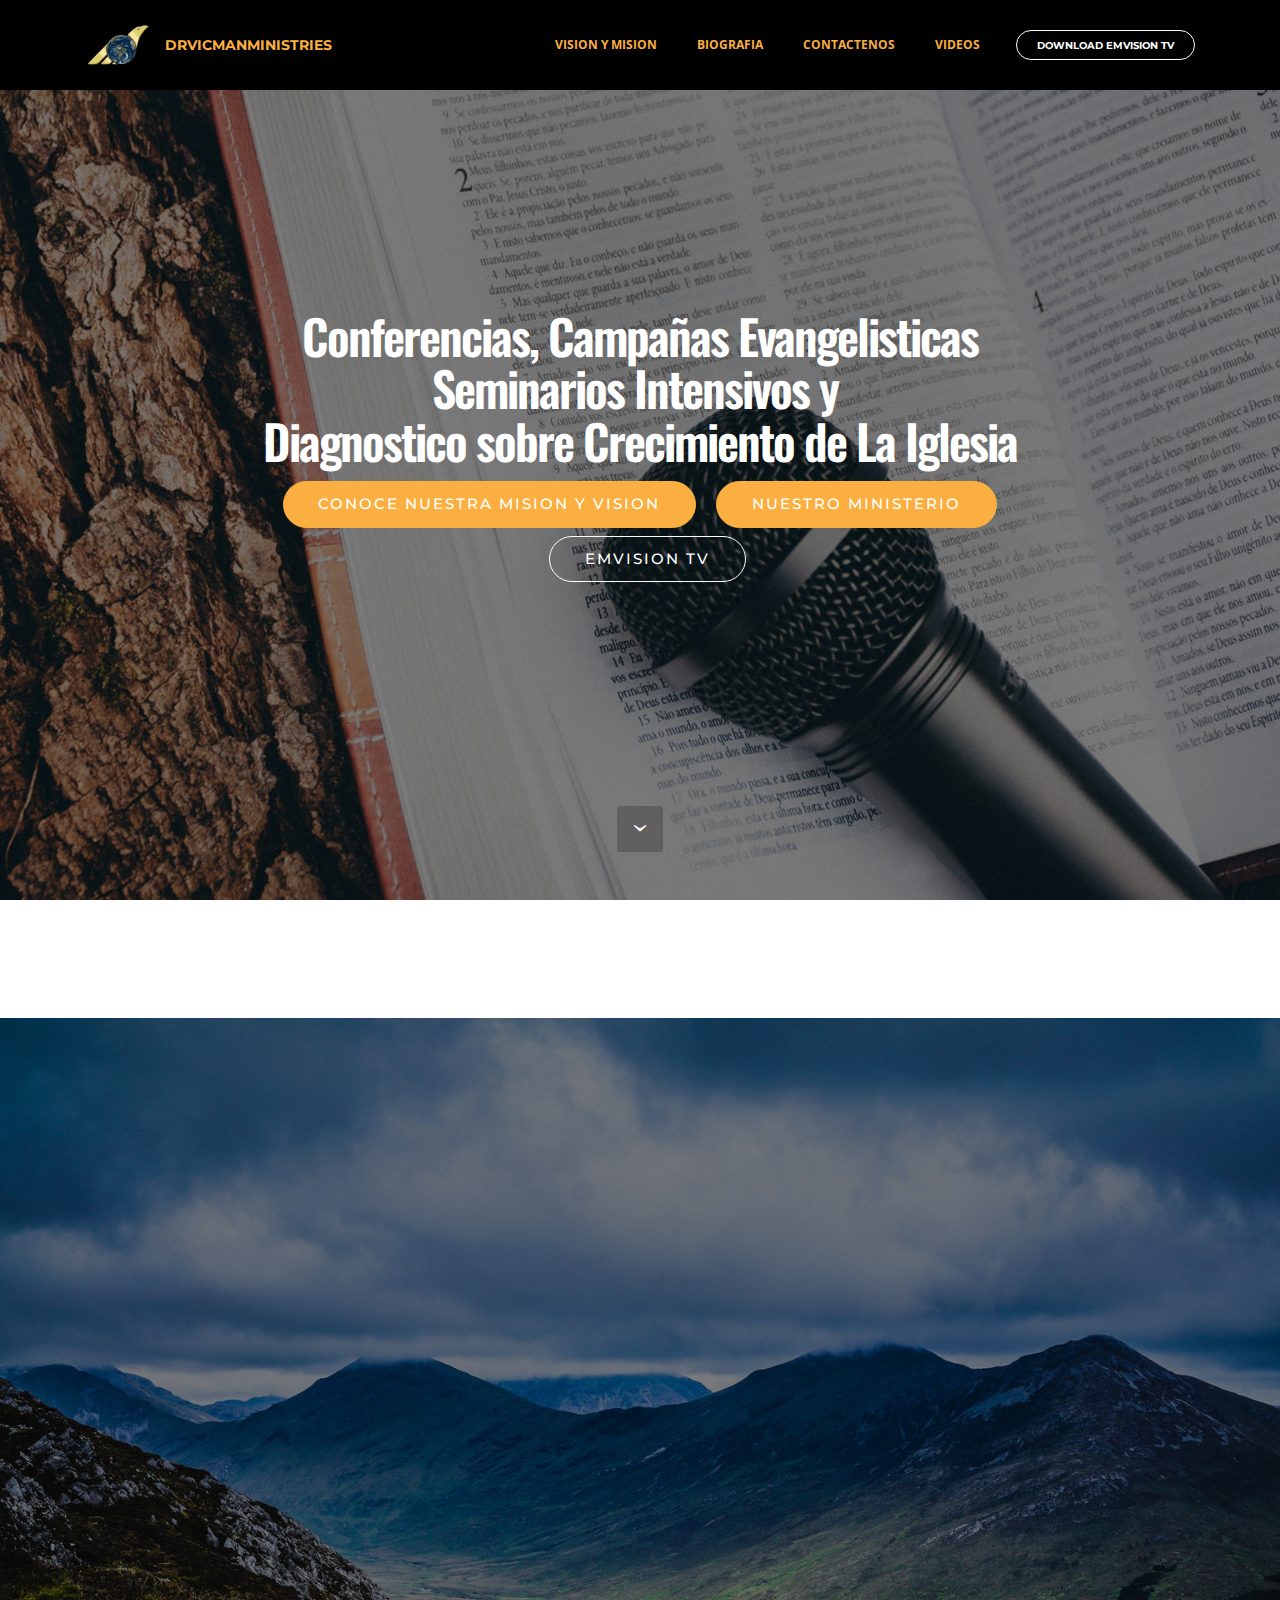
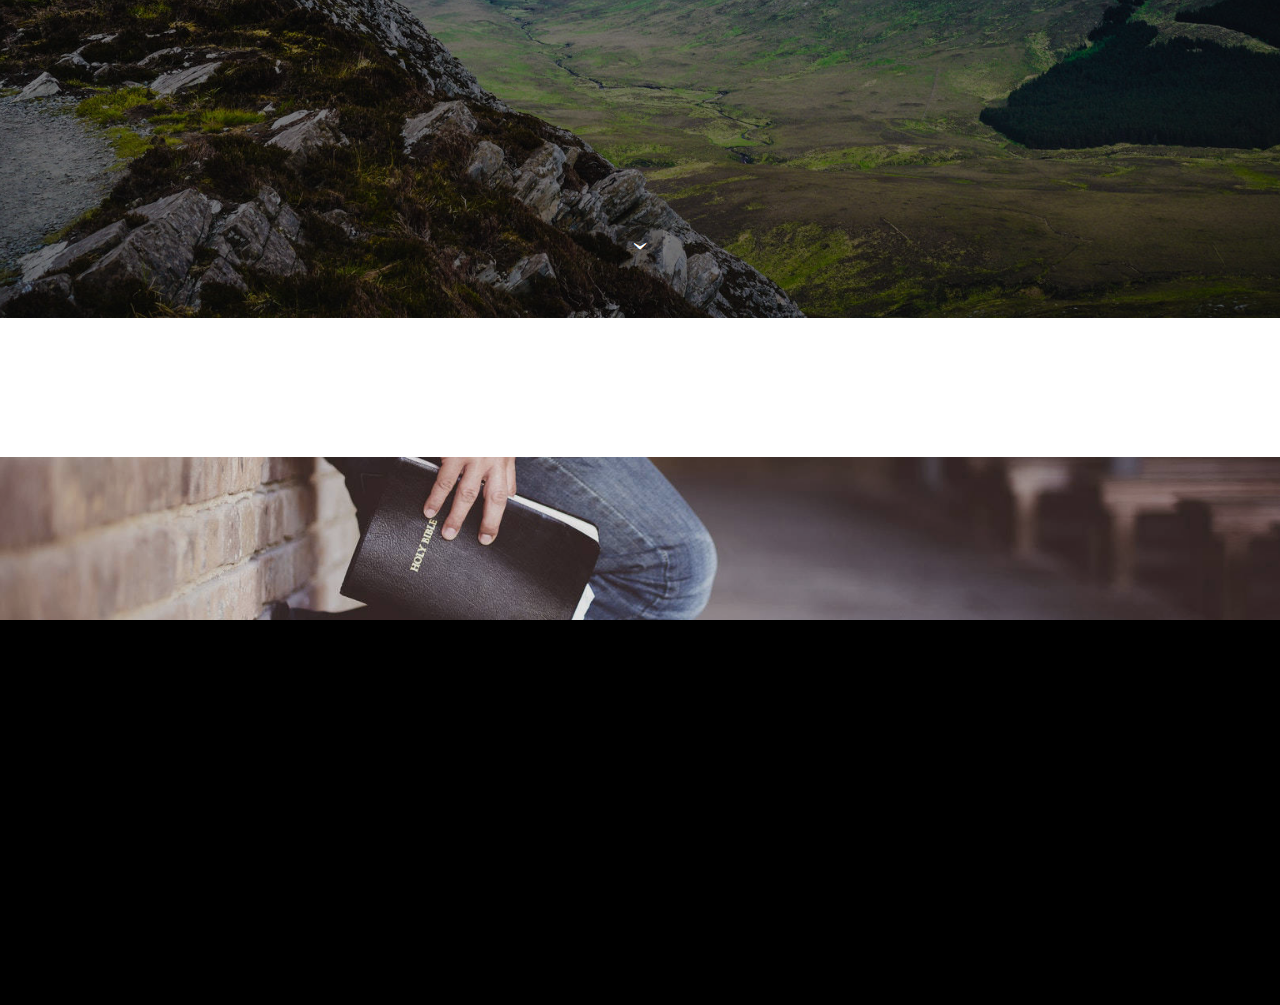
==== commit 53d3aea8: "create github pages" ====
--- a/index.html
+++ b/index.html
@@ -44,7 +44,7 @@
                         <div class="hamburger-icon"></div>
                     </button>
 
-                    <ul class="nav-dropdown collapse pull-xs-right nav navbar-nav navbar-toggleable-sm" id="exCollapsingNavbar"><li class="nav-item"><a class="nav-link link" href="page1.html">VISION Y MISION</a></li><li class="nav-item"><a class="nav-link link" href="page5.html">NUESTRO MINISTERIO</a></li><li class="nav-item"><a class="nav-link link" href="page2.html">BIOGRAFIA</a></li><li class="nav-item dropdown"><a class="nav-link link" href="page3.html">CONTACTENOS</a></li><li class="nav-item dropdown"><a class="nav-link link" href="page4.html">VIDEOS</a></li><li class="nav-item nav-btn"><a class="nav-link btn btn-white btn-white-outline" href="https://play.google.com/store/apps/details?id=com.emvision.app&hl=es" target="_blank">DOWNLOAD EMVISION TV</a></li></ul>
+                    <ul class="nav-dropdown collapse pull-xs-right nav navbar-nav navbar-toggleable-sm" id="exCollapsingNavbar"><li class="nav-item"><a class="nav-link link" href="page1.html">VISION Y MISION</a></li><li class="nav-item"><a class="nav-link link" href="page2.html">BIOGRAFIA</a></li><li class="nav-item dropdown"><a class="nav-link link" href="page3.html">CONTACTENOS</a></li><li class="nav-item dropdown"><a class="nav-link link" href="page4.html">VIDEOS</a></li><li class="nav-item nav-btn"><a class="nav-link btn btn-white btn-white-outline" href="https://play.google.com/store/apps/details?id=com.emvision.app&hl=es" target="_blank">DOWNLOAD EMVISION TV</a></li></ul>
                     <button hidden="" class="navbar-toggler navbar-close" type="button" data-toggle="collapse" data-target="#exCollapsingNavbar">
                         <div class="close-icon"></div>
                     </button>
@@ -57,7 +57,7 @@
 
 </section>
 
-<section class="engine"><a href="https://mobirise.me/x">css templates</a></section><section class="mbr-section mbr-section-hero mbr-section-full mbr-section-with-arrow mbr-after-navbar" id="header1-0" data-rv-view="2" style="background-image: url(assets/images/mbr-1920x1080.jpg);">
+<section class="engine"><a href="https://mobirise.me/a">Mobirise review</a></section><section class="mbr-section mbr-section-hero mbr-section-full mbr-section-with-arrow mbr-after-navbar" id="header1-0" data-rv-view="2" style="background-image: url(assets/images/mbr-1920x1080.jpg);">
 
     <div class="mbr-overlay" style="opacity: 0.5; background-color: rgb(0, 0, 0);"></div>
 
@@ -69,7 +69,7 @@
 
                     <h1 class="mbr-section-title display-1">Conferencias, Campañas Evangelisticas<br>Seminarios Intensivos y&nbsp;<br>Diagnostico sobre Crecimiento de La Iglesia</h1>
                     <p class="mbr-section-lead lead"></p>
-                    <div class="mbr-section-btn"><a class="btn btn-lg btn-primary" href="page1.html">CONOCE NUESTRA MISION Y VISION</a>   <a class="btn btn-lg btn-white-outline btn-white" href="https://play.google.com/store/apps/details?id=com.emvision.app&hl=es" target="_blank">EMVISION TV</a></div>
+                    <div class="mbr-section-btn"><a class="btn btn-lg btn-primary" href="page1.html">CONOCE NUESTRA MISION Y VISION</a> <a class="btn btn-lg btn-primary" href="index.html#header1-2c">NUESTRO MINISTERIO</a>   <a class="btn btn-lg btn-white-outline btn-white" href="https://play.google.com/store/apps/details?id=com.emvision.app&hl=es" target="_blank">EMVISION TV</a></div>
                 </div>
             </div>
         </div>
@@ -91,7 +91,7 @@
     </div>
 </section>
 
-<section class="mbr-section mbr-section-hero mbr-section-full mbr-section-with-arrow" id="header4-2b" data-rv-view="7" style="background-image: url(assets/images/mbr-3-1620x1080.jpg);">
+<section class="mbr-section mbr-section-hero mbr-section-full mbr-section-with-arrow" id="header1-2c" data-rv-view="90" style="background-image: url(assets/images/mbr-3-1620x1080.jpg);">
 
     <div class="mbr-overlay" style="opacity: 0.5; background-color: rgb(0, 0, 0);"></div>
 
@@ -102,9 +102,11 @@
                 <div class="mbr-section col-md-10 col-md-offset-1 text-xs-center">
 
                     <h1 class="mbr-section-title display-1">DRVICMANMINISTRIES</h1>
-                    <p class="mbr-section-lead lead">El ministerio Drvicmanministries fue fundado en 1987 en la Ciudad de <br>Chicago, Illinois, Proclamando el glorioso Evangelio en América<br>Campañas EVANGELISTICAS en Costa Rica, México, Nicaragua, Honduras,<br>El Salvador, Panamá y Los Estados Unidos..
-<br><strong>Ministerio Fundado por El Pastor Víctor Aldana</strong></p>
-                    <div class="mbr-section-btn"> <a class="btn btn-lg btn-warning" href="page3.html">CONTACTENOS</a></div>
+                    <p class="mbr-section-lead lead">El ministerio Drvicmanministries fue fundado en 1987 en la Ciudad de Chicago, Illinois, Proclamando el glorioso Evangelio en América
+<br>Campañas EVANGELISTICAS en Costa Rica, México, Nicaragua, Honduras,
+<br>El Salvador, Panamá y Los Estados Unidos.. 
+<br><strong>Ministerio Fundado por El Pastor Víctor Aldana</strong>.</p>
+                    <div class="mbr-section-btn"><a class="btn btn-lg btn-primary" href="page3.html">CONTACTENOS</a> </div>
                 </div>
             </div>
         </div>
--- a/assets/mobirise/css/mbr-additional.css
+++ b/assets/mobirise/css/mbr-additional.css
@@ -441,11 +441,11 @@
   font-family: 'Open Sans', sans-serif;
 }
 #ext_menu-s .link {
-  font-size: 0.6rem;
+  font-size: 0.75rem;
 }
 #ext_menu-s .dropdown-item,
 #ext_menu-s .nav-dropdown-sm .link {
-  font-size: 0.650rem;
+  font-size: 0.812rem;
 }
 #ext_menu-s .link:hover,
 #ext_menu-s .dropdown-item:hover,
@@ -504,7 +504,7 @@
 #header3-h .mbr-section-title {
   font-size: 22px;
 }
-#header4-2b .mbr-section-title {
+#header1-2c .mbr-section-title {
   font-size: 48px;
 }
 #social-buttons2-1d .mbr-section-title,
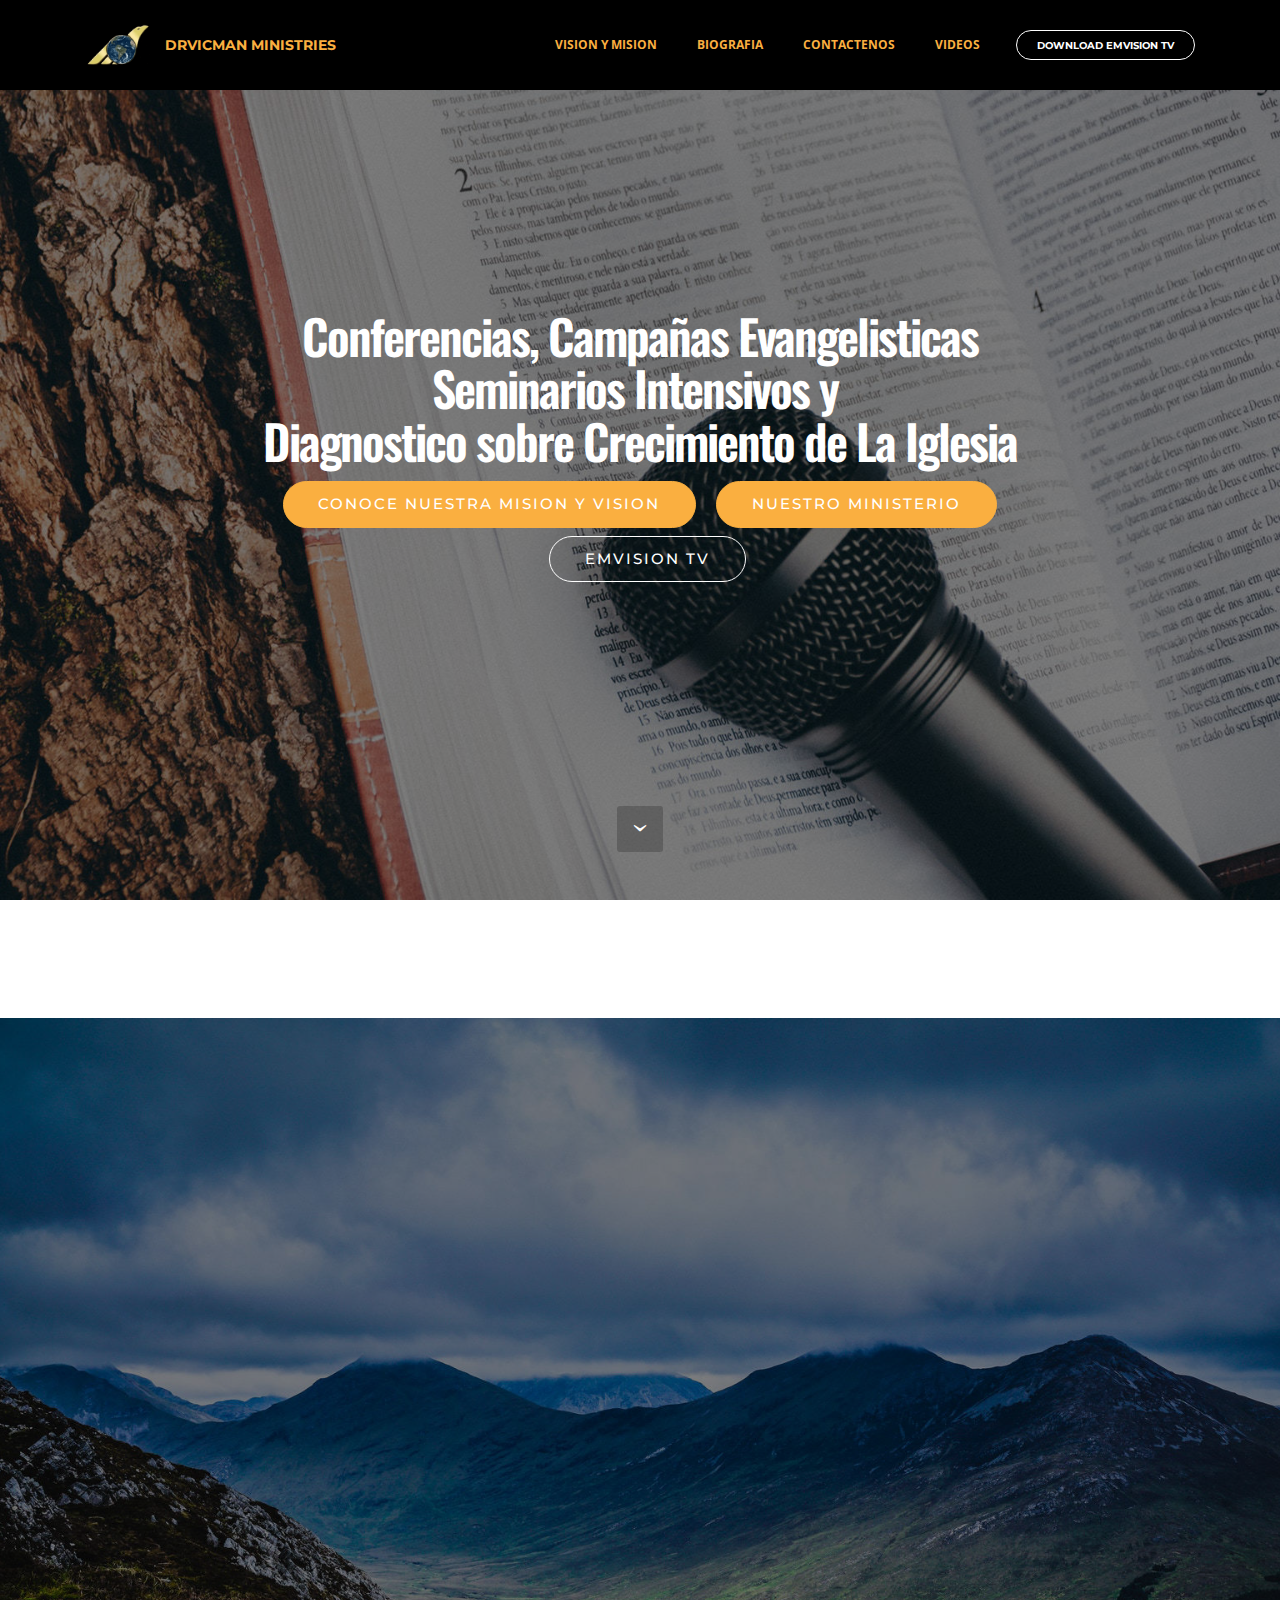
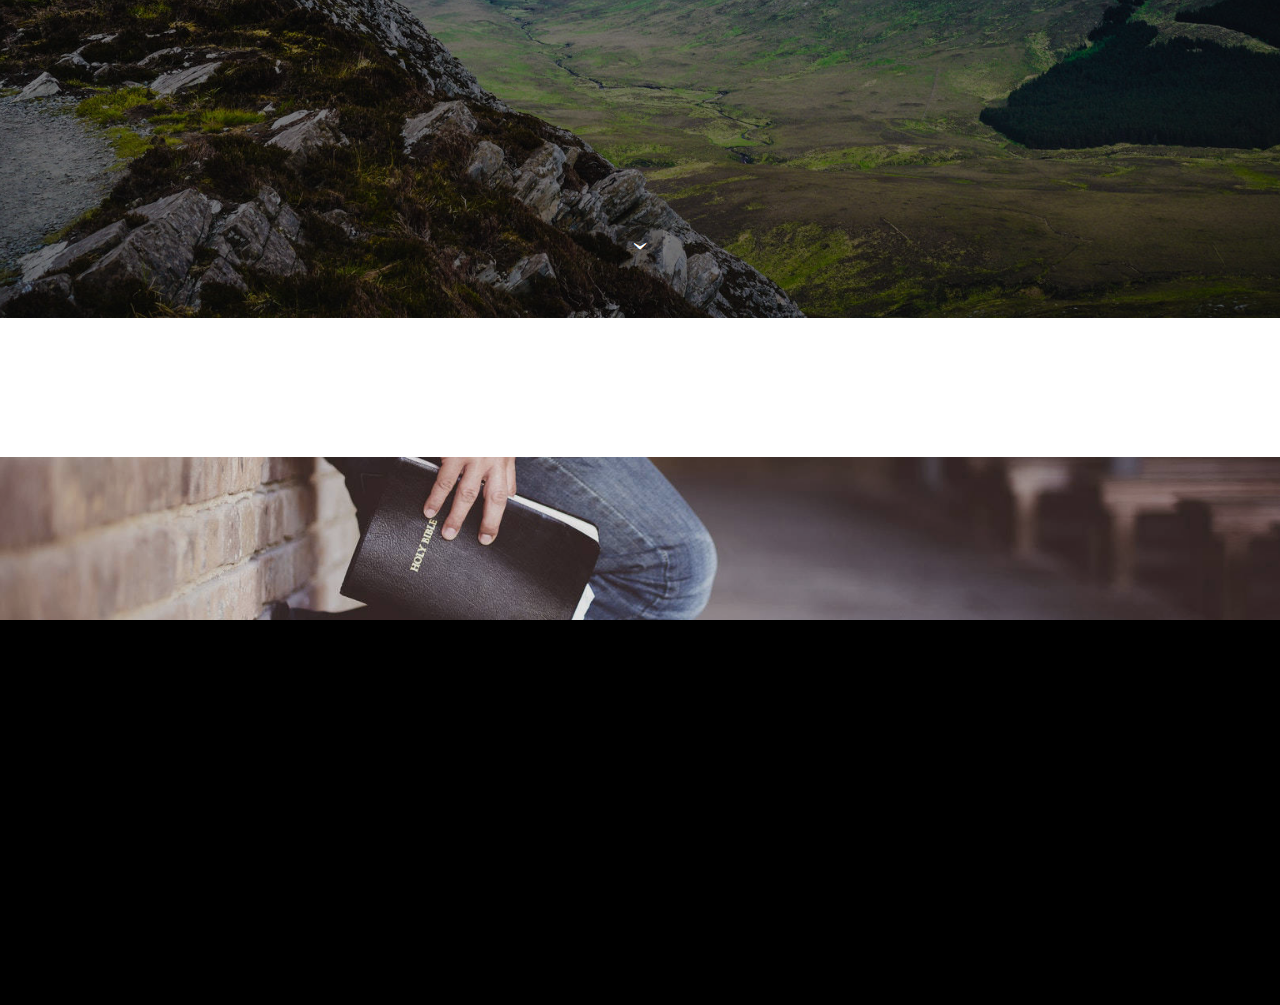
==== commit 40f97cf5: "create github pages" ====
--- a/index.html
+++ b/index.html
@@ -34,7 +34,7 @@
 
                     <div class="navbar-brand">
                         <a href="index.html" class="navbar-logo"><img src="assets/images/hjn-171x128.png" alt="Mobirise"></a>
-                        <a class="navbar-caption text-primary" href="index.html">DRVICMANMINISTRIES</a>
+                        <a class="navbar-caption text-primary" href="index.html">DRVICMAN MINISTRIES</a>
                     </div>
 
                 </div>
@@ -57,7 +57,7 @@
 
 </section>
 
-<section class="engine"><a href="https://mobirise.me/a">Mobirise review</a></section><section class="mbr-section mbr-section-hero mbr-section-full mbr-section-with-arrow mbr-after-navbar" id="header1-0" data-rv-view="2" style="background-image: url(assets/images/mbr-1920x1080.jpg);">
+<section class="engine"><a href="https://mobirise.me/x">free css templates</a></section><section class="mbr-section mbr-section-hero mbr-section-full mbr-section-with-arrow mbr-after-navbar" id="header1-0" data-rv-view="2" style="background-image: url(assets/images/mbr-1920x1080.jpg);">
 
     <div class="mbr-overlay" style="opacity: 0.5; background-color: rgb(0, 0, 0);"></div>
 
@@ -101,7 +101,7 @@
             <div class="row">
                 <div class="mbr-section col-md-10 col-md-offset-1 text-xs-center">
 
-                    <h1 class="mbr-section-title display-1">DRVICMANMINISTRIES</h1>
+                    <h1 class="mbr-section-title display-1">DRVICMAN MINISTRIES</h1>
                     <p class="mbr-section-lead lead">El ministerio Drvicmanministries fue fundado en 1987 en la Ciudad de Chicago, Illinois, Proclamando el glorioso Evangelio en América
 <br>Campañas EVANGELISTICAS en Costa Rica, México, Nicaragua, Honduras,
 <br>El Salvador, Panamá y Los Estados Unidos.. 
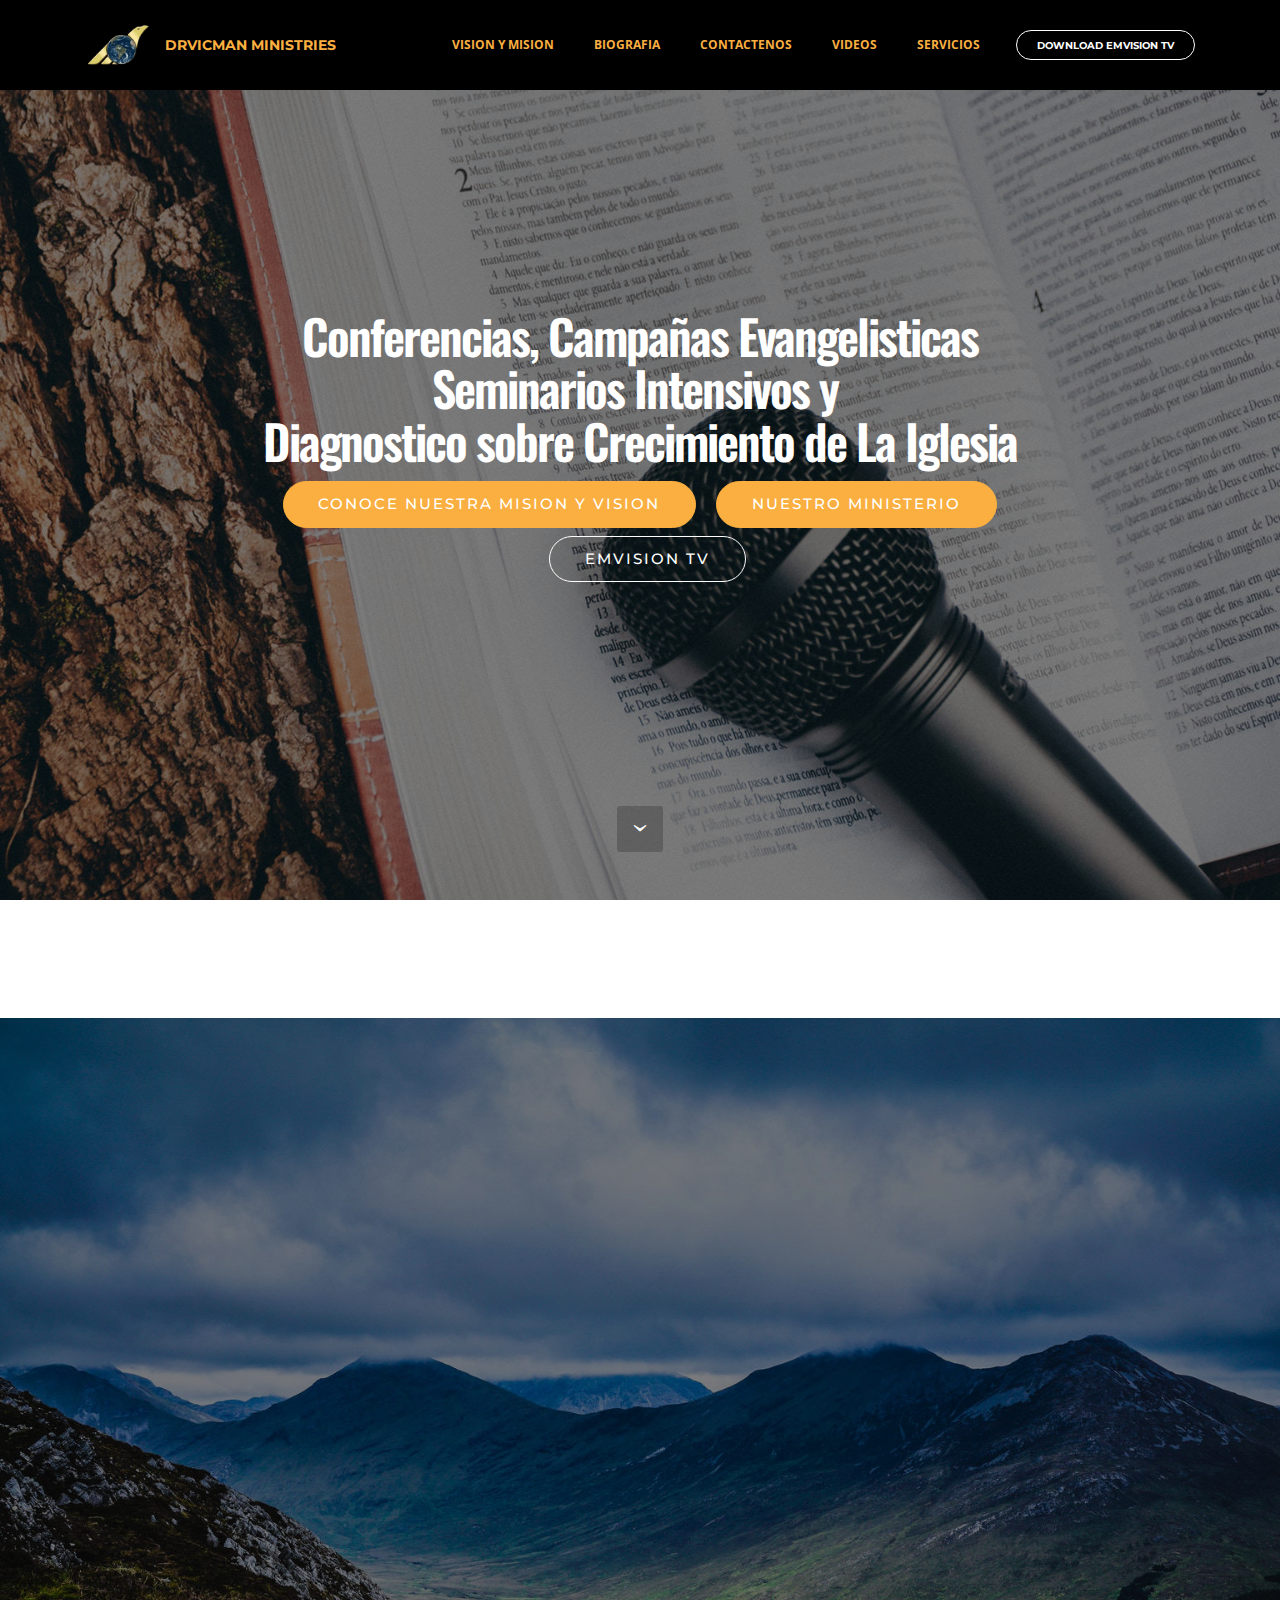
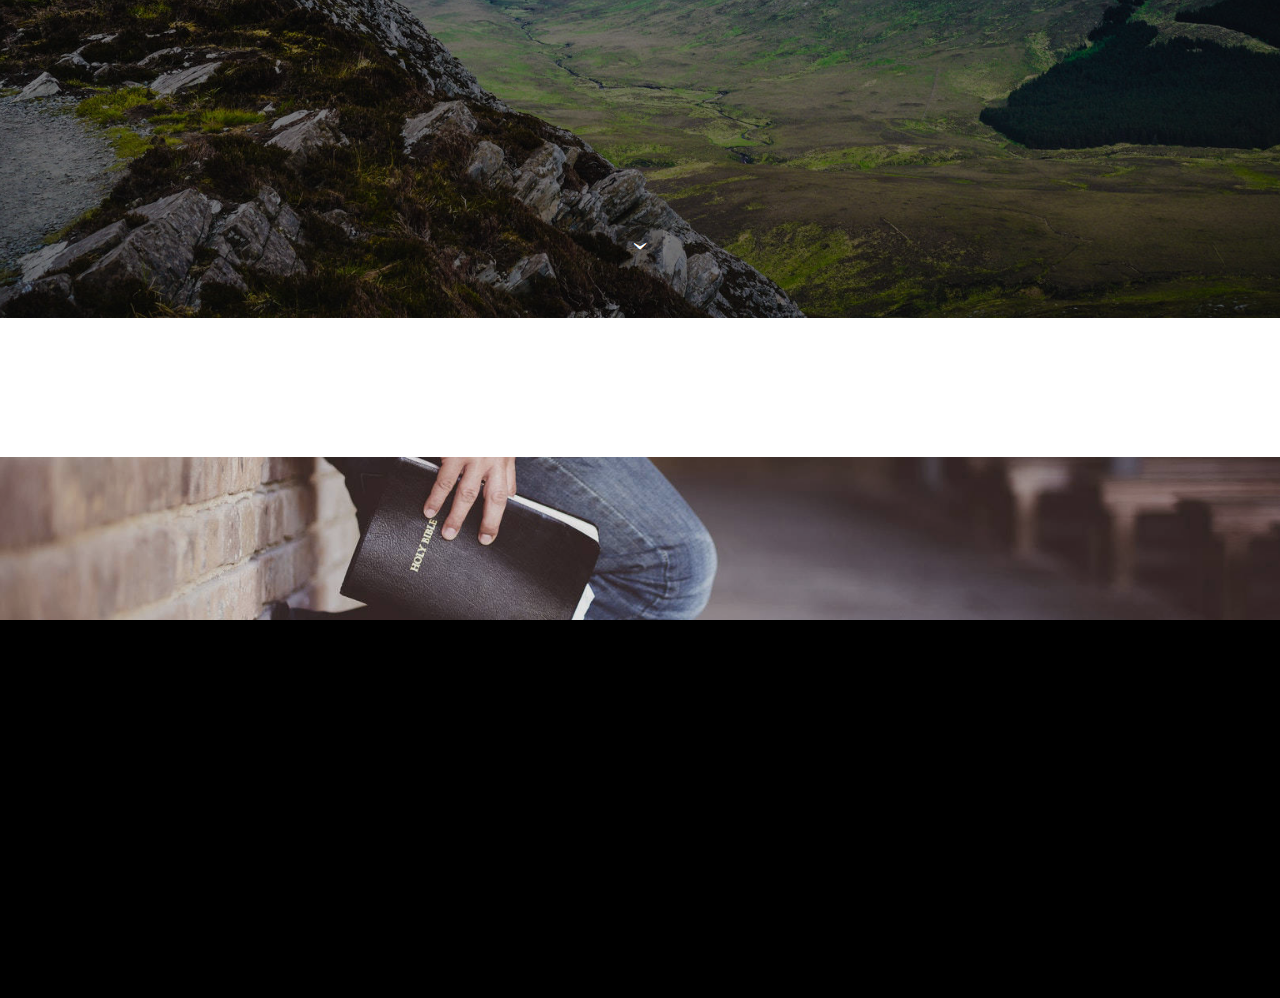
==== commit 6b27e55d: "create github pages" ====
--- a/index.html
+++ b/index.html
@@ -44,7 +44,7 @@
                         <div class="hamburger-icon"></div>
                     </button>
 
-                    <ul class="nav-dropdown collapse pull-xs-right nav navbar-nav navbar-toggleable-sm" id="exCollapsingNavbar"><li class="nav-item"><a class="nav-link link" href="page1.html">VISION Y MISION</a></li><li class="nav-item"><a class="nav-link link" href="page2.html">BIOGRAFIA</a></li><li class="nav-item dropdown"><a class="nav-link link" href="page3.html">CONTACTENOS</a></li><li class="nav-item dropdown"><a class="nav-link link" href="page4.html">VIDEOS</a></li><li class="nav-item nav-btn"><a class="nav-link btn btn-white btn-white-outline" href="https://play.google.com/store/apps/details?id=com.emvision.app&hl=es" target="_blank">DOWNLOAD EMVISION TV</a></li></ul>
+                    <ul class="nav-dropdown collapse pull-xs-right nav navbar-nav navbar-toggleable-sm" id="exCollapsingNavbar"><li class="nav-item"><a class="nav-link link" href="page1.html">VISION Y MISION</a></li><li class="nav-item"><a class="nav-link link" href="page2.html">BIOGRAFIA</a></li><li class="nav-item dropdown"><a class="nav-link link" href="page3.html">CONTACTENOS</a></li><li class="nav-item dropdown"><a class="nav-link link" href="page4.html">VIDEOS</a></li><li class="nav-item"><a class="nav-link link" href="page4.html">SERVICIOS</a></li><li class="nav-item nav-btn"><a class="nav-link btn btn-white btn-white-outline" href="https://play.google.com/store/apps/details?id=com.emvision.app&hl=es" target="_blank">DOWNLOAD EMVISION TV</a></li></ul>
                     <button hidden="" class="navbar-toggler navbar-close" type="button" data-toggle="collapse" data-target="#exCollapsingNavbar">
                         <div class="close-icon"></div>
                     </button>
@@ -57,7 +57,7 @@
 
 </section>
 
-<section class="engine"><a href="https://mobirise.me/x">free css templates</a></section><section class="mbr-section mbr-section-hero mbr-section-full mbr-section-with-arrow mbr-after-navbar" id="header1-0" data-rv-view="2" style="background-image: url(assets/images/mbr-1920x1080.jpg);">
+<section class="engine"><a href="https://mobirise.me/q">responsive web templates</a></section><section class="mbr-section mbr-section-hero mbr-section-full mbr-section-with-arrow mbr-after-navbar" id="header1-0" data-rv-view="2" style="background-image: url(assets/images/mbr-1920x1080.jpg);">
 
     <div class="mbr-overlay" style="opacity: 0.5; background-color: rgb(0, 0, 0);"></div>
 
@@ -91,7 +91,7 @@
     </div>
 </section>
 
-<section class="mbr-section mbr-section-hero mbr-section-full mbr-section-with-arrow" id="header1-2c" data-rv-view="90" style="background-image: url(assets/images/mbr-3-1620x1080.jpg);">
+<section class="mbr-section mbr-section-hero mbr-section-full mbr-section-with-arrow" id="header1-2c" data-rv-view="7" style="background-image: url(assets/images/mbr-3-1620x1080.jpg);">
 
     <div class="mbr-overlay" style="opacity: 0.5; background-color: rgb(0, 0, 0);"></div>
 
@@ -151,12 +151,12 @@
             </div>
             <div class="mbr-footer-content col-xs-12 col-md-3">
                 <p><strong>CONTACTOS</strong><br>
-Email: drvicmanministries@gmail.com<br>
+Email: info@drvicmanministries.com<br>
 Phone: +1&nbsp;(626) 409-4741<br><br></p>
             </div>
             <div class="mbr-footer-content col-xs-12 col-md-3">
                 <p><strong>APK PARA ANDROID</strong><br>
-<a class="text-primary" href="https://play.google.com/store/apps/details?id=com.emvision.app&hl=es" target="_blank">Download&nbsp;EMVISION TV</a><br><br></p>
+<a class="text-primary" href="https://play.google.com/store/apps/details?id=com.emvision.app&hl=es" target="_blank">Download&nbsp;EMVISION TV</a><br><a href="https://accounts.zoho.com/signin?servicename=VirtualOffice&signupurl=https://workplace.zoho.com/orgsignup.do?signup.html" target="_blank">Inicia sesion EMAIL</a></p>
             </div>
 
         </div>
--- a/assets/mobirise/css/mbr-additional.css
+++ b/assets/mobirise/css/mbr-additional.css
@@ -975,3 +975,82 @@
 #social-buttons3-28 .btn-social {
   color: #fff;
 }
+
+#ext_menu-2d .hide-buttons .nav-btn {
+  display: none !important;
+}
+#ext_menu-2d .navbar-caption {
+  color: #ffffff;
+}
+#ext_menu-2d .navbar-toggler {
+  color: #faaf40;
+}
+#ext_menu-2d .close-icon::before,
+#ext_menu-2d .close-icon::after {
+  background-color: #faaf40;
+}
+#ext_menu-2d .link,
+#ext_menu-2d .dropdown-item {
+  color: #faaf40;
+  font-family: 'Open Sans', sans-serif;
+}
+#ext_menu-2d .link {
+  font-size: 0.75rem;
+}
+#ext_menu-2d .dropdown-item,
+#ext_menu-2d .nav-dropdown-sm .link {
+  font-size: 0.812rem;
+}
+#ext_menu-2d .link:hover,
+#ext_menu-2d .dropdown-item:hover,
+#ext_menu-2d .link:focus,
+#ext_menu-2d .dropdown-item:focus {
+  color: #faaf40;
+}
+#ext_menu-2d .link[aria-expanded="true"],
+#ext_menu-2d .dropdown-menu {
+  background: #000000;
+}
+#ext_menu-2d .nav-dropdown-sm .link:focus,
+#ext_menu-2d .nav-dropdown-sm .link:hover,
+#ext_menu-2d .nav-dropdown-sm .dropdown-item:focus,
+#ext_menu-2d .nav-dropdown-sm .dropdown-item:hover {
+  background: #000000!important;
+}
+#ext_menu-2d .navbar,
+#ext_menu-2d .nav-dropdown-sm,
+#ext_menu-2d .nav-dropdown-sm .link[aria-expanded="true"],
+#ext_menu-2d .nav-dropdown-sm .dropdown-menu {
+  background: #000000;
+}
+#ext_menu-2d .bg-color.transparent .link {
+  color: #faaf40;
+  transition: none;
+}
+#ext_menu-2d .bg-color.transparent.opened .link {
+  transition: color 0.2s ease-in-out;
+}
+#ext_menu-2d .bg-color.transparent.opened .link:hover,
+#ext_menu-2d .bg-color.transparent.opened .link:focus {
+  color: #faaf40;
+}
+#ext_menu-2d .link[aria-expanded="true"],
+#ext_menu-2d .dropdown-item[aria-expanded="true"] {
+  color: #faaf40!important;
+}
+#ext_menu-2d .btn {
+  font-size: 10px;
+}
+#ext_menu-2d A {
+  font-size: 14px;
+}
+#contacts1-2e STRONG {
+  color: #faaf40;
+}
+#contacts1-2e P {
+  color: #ffffff;
+}
+#social-buttons3-2g .mbr-section-title,
+#social-buttons3-2g .btn-social {
+  color: #fff;
+}
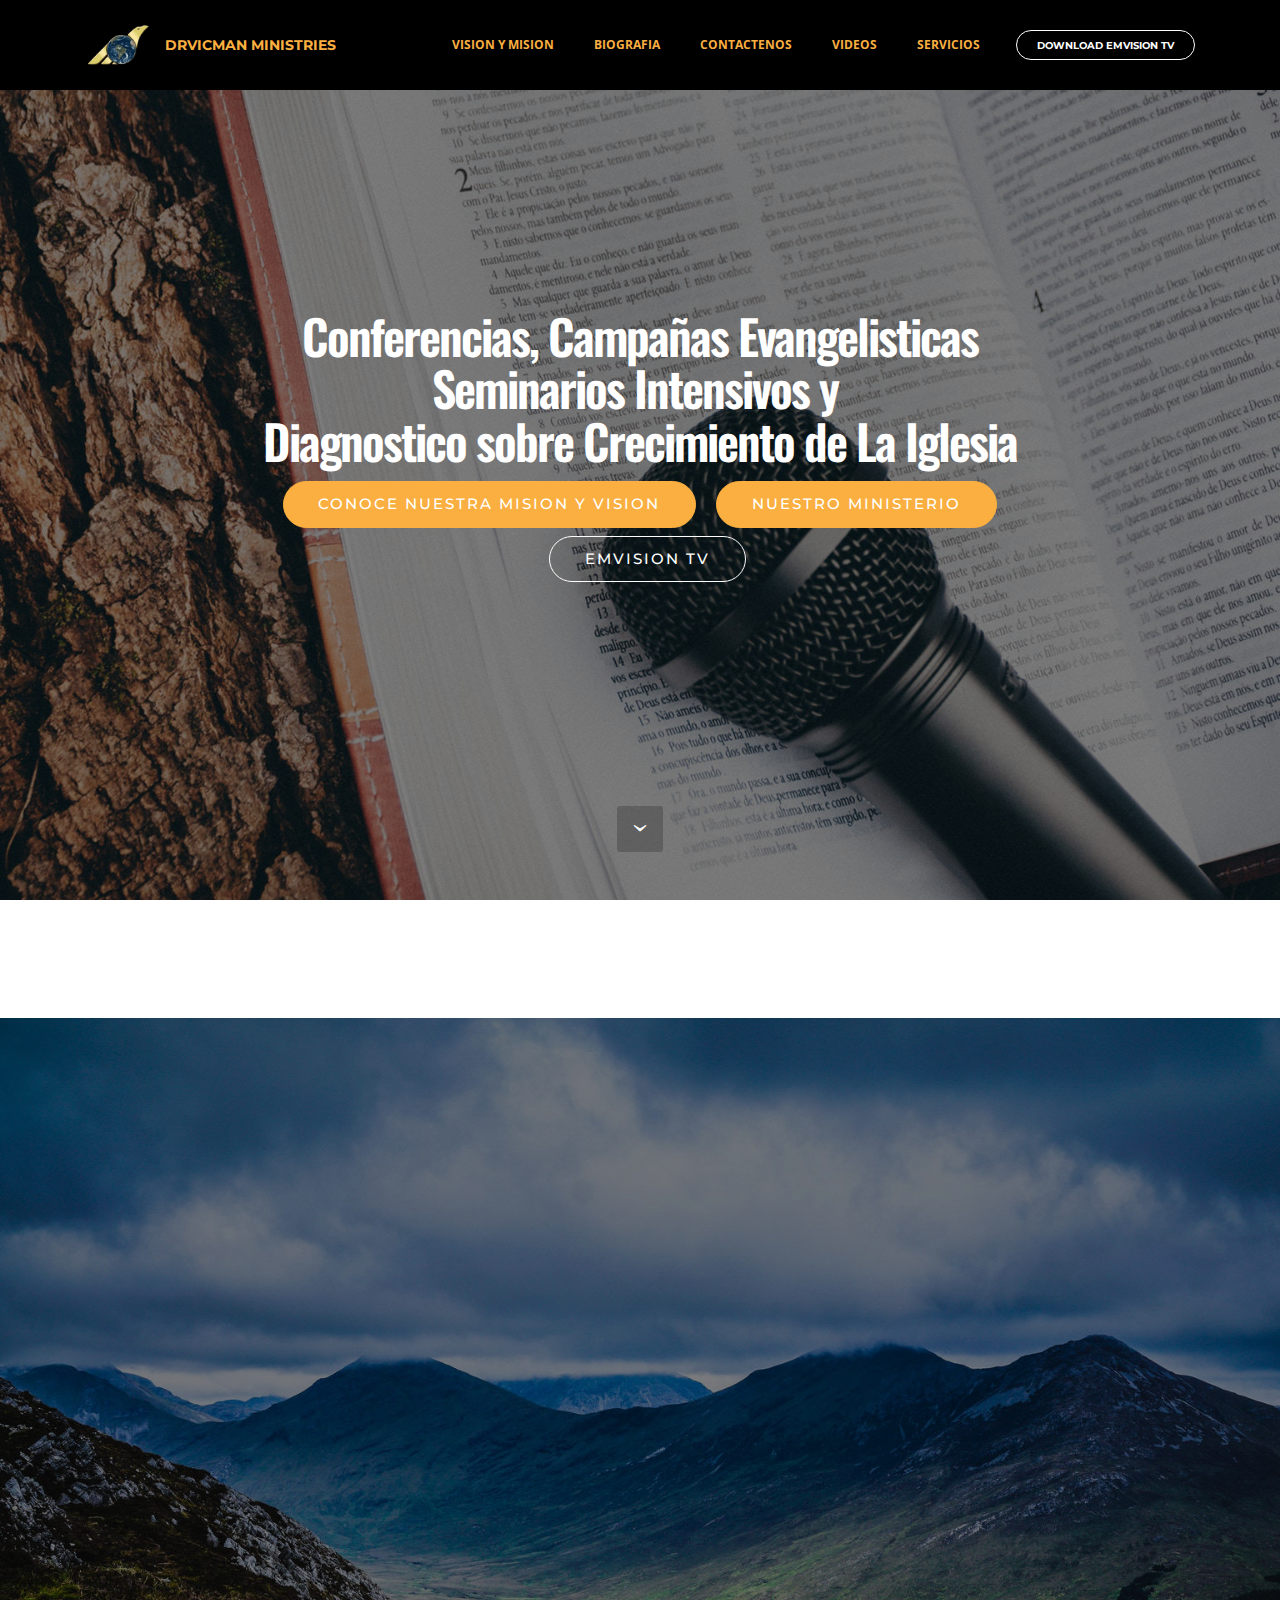
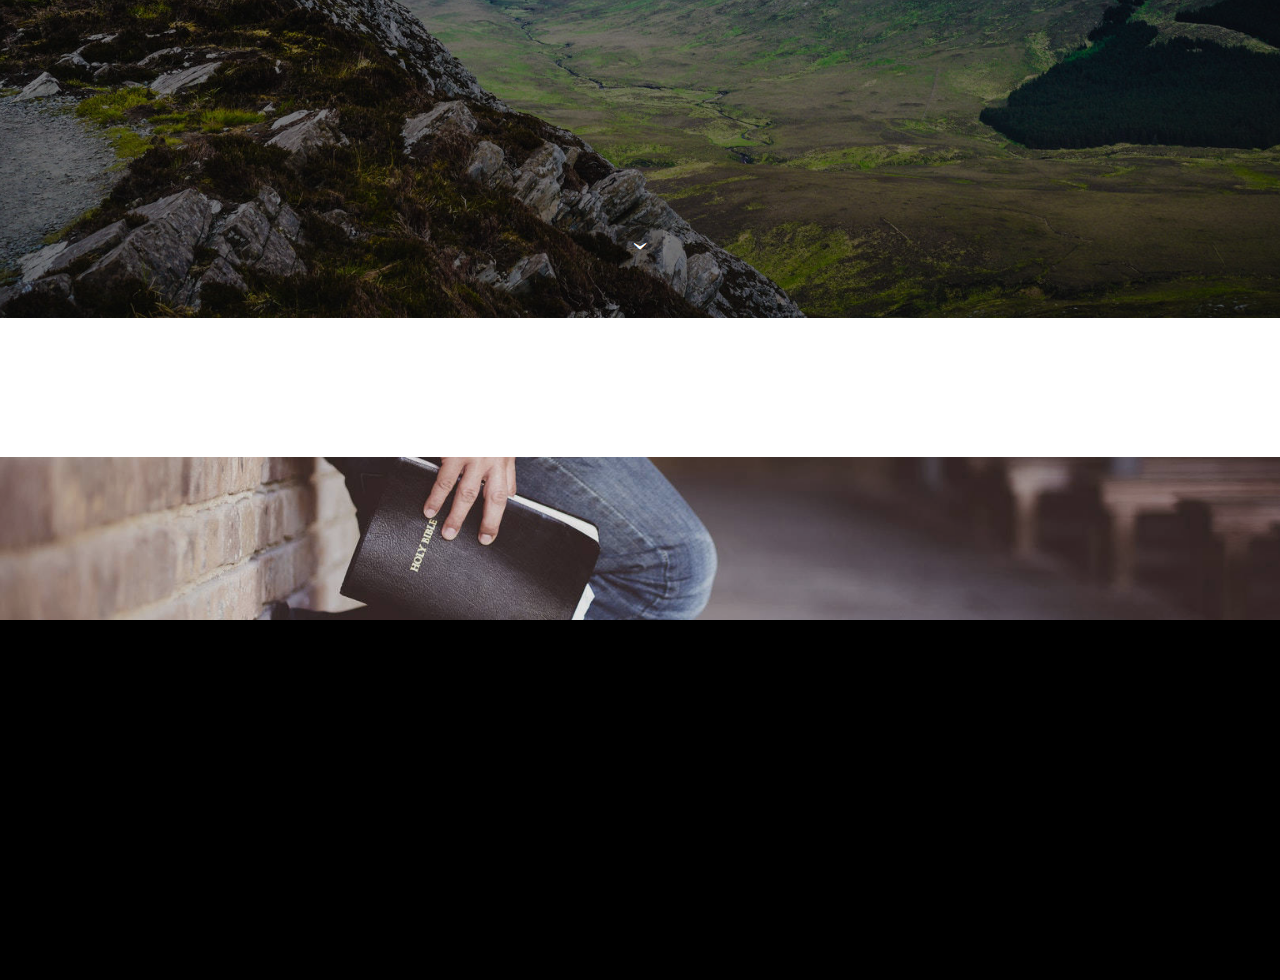
==== commit ebb24081: "create github pages" ====
--- a/index.html
+++ b/index.html
@@ -1,10 +1,10 @@
 <!DOCTYPE html>
 <html >
 <head>
-  <!-- Site made with Mobirise Website Builder v4.7.2, https://mobirise.com -->
+  <!-- Site made with Mobirise Website Builder v4.7.6, https://mobirise.com -->
   <meta charset="UTF-8">
   <meta http-equiv="X-UA-Compatible" content="IE=edge">
-  <meta name="generator" content="Mobirise v4.7.2, mobirise.com">
+  <meta name="generator" content="Mobirise v4.7.6, mobirise.com">
   <meta name="viewport" content="width=device-width, initial-scale=1, minimum-scale=1">
   <link rel="shortcut icon" href="assets/images/hjn-171x128.png" type="image/x-icon">
   <meta name="description" content="">
@@ -24,7 +24,7 @@
   
 </head>
 <body>
-  <section id="ext_menu-s" data-rv-view="0">
+  <section id="ext_menu-s" data-rv-view="292">
 
     <nav class="navbar navbar-dropdown navbar-fixed-top">
         <div class="container">
@@ -44,7 +44,7 @@
                         <div class="hamburger-icon"></div>
                     </button>
 
-                    <ul class="nav-dropdown collapse pull-xs-right nav navbar-nav navbar-toggleable-sm" id="exCollapsingNavbar"><li class="nav-item"><a class="nav-link link" href="page1.html">VISION Y MISION</a></li><li class="nav-item"><a class="nav-link link" href="page2.html">BIOGRAFIA</a></li><li class="nav-item dropdown"><a class="nav-link link" href="page3.html">CONTACTENOS</a></li><li class="nav-item dropdown"><a class="nav-link link" href="page4.html">VIDEOS</a></li><li class="nav-item"><a class="nav-link link" href="page4.html">SERVICIOS</a></li><li class="nav-item nav-btn"><a class="nav-link btn btn-white btn-white-outline" href="https://play.google.com/store/apps/details?id=com.emvision.app&hl=es" target="_blank">DOWNLOAD EMVISION TV</a></li></ul>
+                    <ul class="nav-dropdown collapse pull-xs-right nav navbar-nav navbar-toggleable-sm" id="exCollapsingNavbar"><li class="nav-item"><a class="nav-link link" href="page1.html">VISION Y MISION</a></li><li class="nav-item"><a class="nav-link link" href="page2.html">BIOGRAFIA</a></li><li class="nav-item dropdown"><a class="nav-link link" href="page3.html">CONTACTENOS</a></li><li class="nav-item dropdown"><a class="nav-link link" href="page4.html">VIDEOS</a></li><li class="nav-item"><a class="nav-link link" href="page6.html">SERVICIOS</a></li><li class="nav-item nav-btn"><a class="nav-link btn btn-white btn-white-outline" href="https://play.google.com/store/apps/details?id=com.emvision.app&hl=es" target="_blank">DOWNLOAD EMVISION TV</a></li></ul>
                     <button hidden="" class="navbar-toggler navbar-close" type="button" data-toggle="collapse" data-target="#exCollapsingNavbar">
                         <div class="close-icon"></div>
                     </button>
@@ -57,7 +57,7 @@
 
 </section>
 
-<section class="engine"><a href="https://mobirise.me/q">responsive web templates</a></section><section class="mbr-section mbr-section-hero mbr-section-full mbr-section-with-arrow mbr-after-navbar" id="header1-0" data-rv-view="2" style="background-image: url(assets/images/mbr-1920x1080.jpg);">
+<section class="engine"><a href="https://mobirise.me/s">free bootstrap themes</a></section><section class="mbr-section mbr-section-hero mbr-section-full mbr-section-with-arrow mbr-after-navbar" id="header1-0" data-rv-view="294" style="background-image: url(assets/images/mbr-1920x1080.jpg);">
 
     <div class="mbr-overlay" style="opacity: 0.5; background-color: rgb(0, 0, 0);"></div>
 
@@ -79,7 +79,7 @@
 
 </section>
 
-<section class="mbr-section mbr-section__container article" id="header3-h" data-rv-view="5" style="background-color: rgb(255, 255, 255); padding-top: 20px; padding-bottom: 20px;">
+<section class="mbr-section mbr-section__container article" id="header3-h" data-rv-view="297" style="background-color: rgb(255, 255, 255); padding-top: 20px; padding-bottom: 20px;">
     <div class="container">
         <div class="row">
             <div class="col-xs-12">
@@ -91,7 +91,7 @@
     </div>
 </section>
 
-<section class="mbr-section mbr-section-hero mbr-section-full mbr-section-with-arrow" id="header1-2c" data-rv-view="7" style="background-image: url(assets/images/mbr-3-1620x1080.jpg);">
+<section class="mbr-section mbr-section-hero mbr-section-full mbr-section-with-arrow" id="header1-2c" data-rv-view="299" style="background-image: url(assets/images/mbr-3-1620x1080.jpg);">
 
     <div class="mbr-overlay" style="opacity: 0.5; background-color: rgb(0, 0, 0);"></div>
 
@@ -116,7 +116,7 @@
 
 </section>
 
-<section class="mbr-section article mbr-section__container" id="content2-1f" data-rv-view="10" style="background-color: rgb(255, 255, 255); padding-top: 20px; padding-bottom: 20px;">
+<section class="mbr-section article mbr-section__container" id="content2-1f" data-rv-view="302" style="background-color: rgb(255, 255, 255); padding-top: 20px; padding-bottom: 20px;">
 
     <div class="container">
         <div class="row">
@@ -126,7 +126,7 @@
 
 </section>
 
-<section class="mbr-section mbr-section-md-padding mbr-background" id="social-buttons2-1d" data-rv-view="12" style="background-image: url(assets/images/mbr-2-1618x1080.jpg); padding-top: 30px; padding-bottom: 30px;">
+<section class="mbr-section mbr-section-md-padding mbr-background" id="social-buttons2-1d" data-rv-view="304" style="background-image: url(assets/images/mbr-2-1618x1080.jpg); padding-top: 30px; padding-bottom: 30px;">
     <div class="mbr-overlay" style="opacity: 0.1; background-color: rgb(0, 0, 0);">
     </div>
     <div class="container">
@@ -139,7 +139,7 @@
     </div>
 </section>
 
-<section class="mbr-section mbr-section-md-padding mbr-footer footer1" id="contacts1-8" data-rv-view="14" style="background-color: rgb(0, 0, 0); padding-top: 60px; padding-bottom: 60px;">
+<section class="mbr-section mbr-section-md-padding mbr-footer footer1" id="contacts1-8" data-rv-view="306" style="background-color: rgb(0, 0, 0); padding-top: 60px; padding-bottom: 60px;">
     
     <div class="container">
         <div class="row">
@@ -163,7 +163,7 @@
     </div>
 </section>
 
-<section class="mbr-section mbr-section-md-padding" id="social-buttons3-g" data-rv-view="16" style="background-color: rgb(0, 0, 0); padding-top: 0px; padding-bottom: 0px;">
+<section class="mbr-section mbr-section-md-padding" id="social-buttons3-g" data-rv-view="308" style="background-color: rgb(0, 0, 0); padding-top: 0px; padding-bottom: 0px;">
     
     <div class="container">
         <div class="row">
--- a/assets/mobirise/css/mbr-additional.css
+++ b/assets/mobirise/css/mbr-additional.css
@@ -525,6 +525,9 @@
 #social-buttons3-g .btn-social {
   color: #fff;
 }
+#social-buttons3-g .mbr-section-title {
+  font-size: 32px;
+}
 
 
 
@@ -547,11 +550,11 @@
   font-family: 'Open Sans', sans-serif;
 }
 #ext_menu-t .link {
-  font-size: 0.8rem;
+  font-size: 0.75rem;
 }
 #ext_menu-t .dropdown-item,
 #ext_menu-t .nav-dropdown-sm .link {
-  font-size: 0.866rem;
+  font-size: 0.812rem;
 }
 #ext_menu-t .link:hover,
 #ext_menu-t .dropdown-item:hover,
@@ -633,6 +636,9 @@
 #social-buttons3-w .btn-social {
   color: #fff;
 }
+#social-buttons3-w .mbr-section-title {
+  font-size: 32px;
+}
 
 #ext_menu-12 .hide-buttons .nav-btn {
   display: none !important;
@@ -653,11 +659,11 @@
   font-family: 'Open Sans', sans-serif;
 }
 #ext_menu-12 .link {
-  font-size: 0.8rem;
+  font-size: 0.75rem;
 }
 #ext_menu-12 .dropdown-item,
 #ext_menu-12 .nav-dropdown-sm .link {
-  font-size: 0.866rem;
+  font-size: 0.812rem;
 }
 #ext_menu-12 .link:hover,
 #ext_menu-12 .dropdown-item:hover,
@@ -715,6 +721,9 @@
 #social-buttons3-16 .btn-social {
   color: #fff;
 }
+#social-buttons3-16 .mbr-section-title {
+  font-size: 32px;
+}
 
 #ext_menu-18 .hide-buttons .nav-btn {
   display: none !important;
@@ -735,11 +744,11 @@
   font-family: 'Open Sans', sans-serif;
 }
 #ext_menu-18 .link {
-  font-size: 0.8rem;
+  font-size: 0.75rem;
 }
 #ext_menu-18 .dropdown-item,
 #ext_menu-18 .nav-dropdown-sm .link {
-  font-size: 0.866rem;
+  font-size: 0.812rem;
 }
 #ext_menu-18 .link:hover,
 #ext_menu-18 .dropdown-item:hover,
@@ -811,6 +820,9 @@
 #social-buttons3-1b .btn-social {
   color: #fff;
 }
+#social-buttons3-1b .mbr-section-title {
+  font-size: 32px;
+}
 
 #ext_menu-1p .hide-buttons .nav-btn {
   display: none !important;
@@ -831,11 +843,11 @@
   font-family: 'Open Sans', sans-serif;
 }
 #ext_menu-1p .link {
-  font-size: 0.7rem;
+  font-size: 0.75rem;
 }
 #ext_menu-1p .dropdown-item,
 #ext_menu-1p .nav-dropdown-sm .link {
-  font-size: 0.758rem;
+  font-size: 0.812rem;
 }
 #ext_menu-1p .link:hover,
 #ext_menu-1p .dropdown-item:hover,
@@ -896,6 +908,9 @@
 #social-buttons3-1u .btn-social {
   color: #fff;
 }
+#social-buttons3-1u .mbr-section-title {
+  font-size: 32px;
+}
 
 #ext_menu-26 .hide-buttons .nav-btn {
   display: none !important;
@@ -916,11 +931,11 @@
   font-family: 'Open Sans', sans-serif;
 }
 #ext_menu-26 .link {
-  font-size: 0.7rem;
+  font-size: 0.75rem;
 }
 #ext_menu-26 .dropdown-item,
 #ext_menu-26 .nav-dropdown-sm .link {
-  font-size: 0.758rem;
+  font-size: 0.812rem;
 }
 #ext_menu-26 .link:hover,
 #ext_menu-26 .dropdown-item:hover,
@@ -975,6 +990,9 @@
 #social-buttons3-28 .btn-social {
   color: #fff;
 }
+#social-buttons3-28 .mbr-section-title {
+  font-size: 32px;
+}
 
 #ext_menu-2d .hide-buttons .nav-btn {
   display: none !important;
@@ -1054,3 +1072,6 @@
 #social-buttons3-2g .btn-social {
   color: #fff;
 }
+#social-buttons3-2g .mbr-section-title {
+  font-size: 32px;
+}
